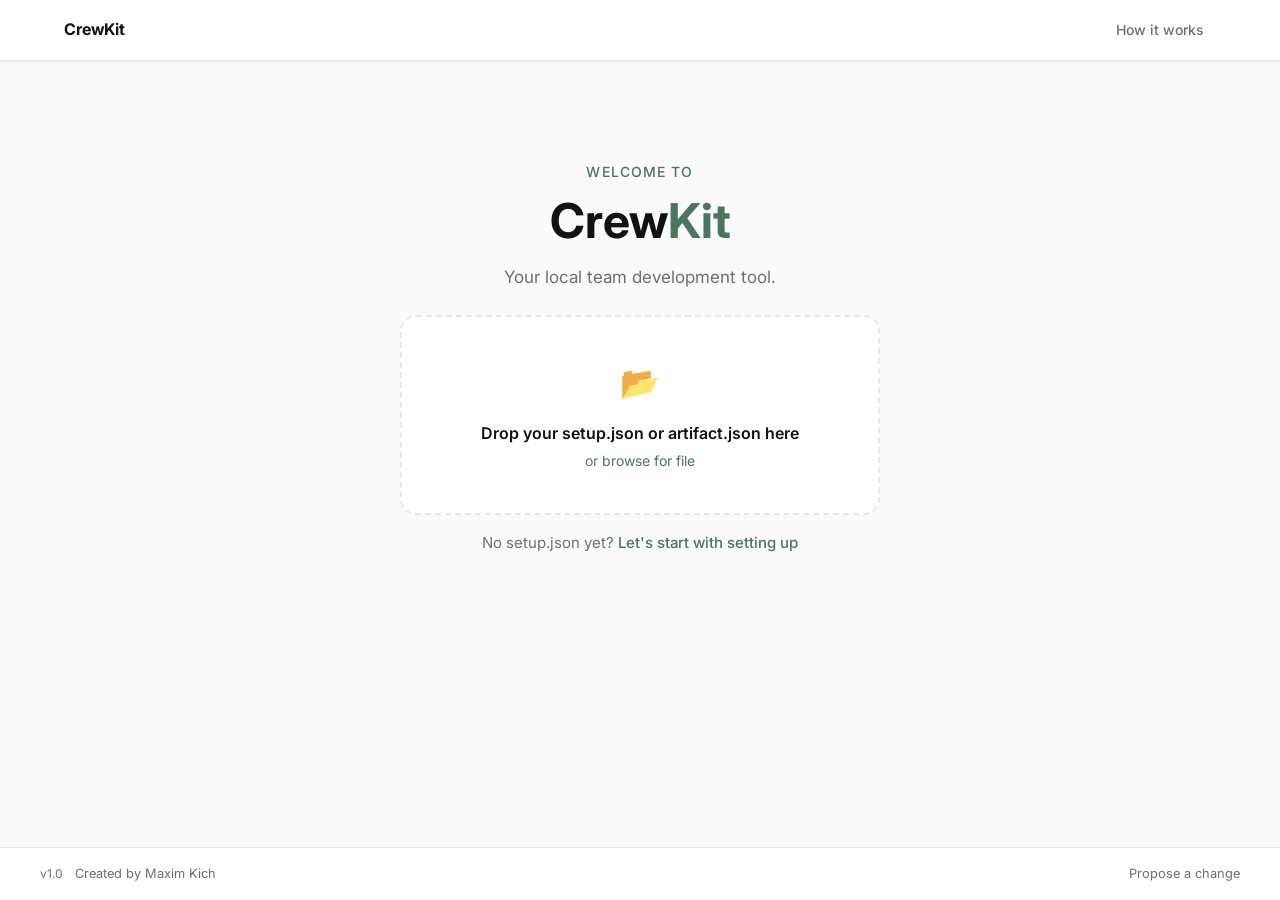
==== artifact-builder.html @ e6138169 "Initial commit: CrewKit local-first team leadership platform - Core app with vanilla JavaScript (no " ====
<!DOCTYPE html>
<html lang="en" data-theme="light">
<head>
  <meta charset="UTF-8">
  <meta name="viewport" content="width=device-width, initial-scale=1.0">
  <title>Artifact — CrewKit</title>
  <link rel="stylesheet" href="typography-tokens.css">
  <link rel="stylesheet" href="styles.css">
  <style>


    /* ── Step indicator ──────────────────────────────────────────────────────── */
    .step-indicator {
      display: flex;
      align-items: center;
      gap: 0;
      margin-bottom: 28px;
    }
    .step-indicator__item {
      display: flex;
      align-items: center;
      gap: 8px;
      font-size: .8125rem;
      color: var(--color-text-muted);
    }
    .step-indicator__num {
      width: 24px;
      height: 24px;
      border-radius: 50%;
      background: var(--color-border);
      color: var(--color-text-muted);
      font-size: .75rem;
      font-weight: 700;
      display: flex;
      align-items: center;
      justify-content: center;
      flex-shrink: 0;
    }
    .step-indicator__item--active .step-indicator__num {
      background: var(--color-accent);
      color: #fff;
    }
    .step-indicator__item--active .step-indicator__label {
      color: var(--color-text);
      font-weight: 600;
    }
    .step-indicator__item--done .step-indicator__num {
      background: var(--color-accent-subtle);
      color: var(--color-accent);
    }
    .step-indicator__sep {
      width: 32px;
      height: 1px;
      background: var(--color-border);
      margin: 0 4px;
    }

    /* ── Type selector ───────────────────────────────────────────────────────── */
    .type-grid {
      display: grid;
      grid-template-columns: repeat(3, 1fr);
      gap: 12px;
      margin-top: 8px;
    }
    .type-card {
      border: 2px solid var(--color-border);
      border-radius: var(--radius-md);
      padding: 16px;
      cursor: pointer;
      transition: border-color .15s, background .15s;
      text-align: left;
      background: var(--color-surface);
    }
    .type-card:hover { border-color: var(--color-accent); }
    .type-card--active {
      border-color: var(--color-accent);
      background: var(--color-accent-subtle);
    }
    .type-card__icon  { font-size: 1.5rem; margin-bottom: 8px; }
    .type-card__name  { font-size: .9rem; font-weight: 600; color: var(--color-text); }
    .type-card__desc  { font-size: .775rem; color: var(--color-text-muted); margin-top: 4px; line-height: 1.4; }

    /* ── Matrix layout ───────────────────────────────────────────────────────── */
    .matrix-wrap {
      overflow-x: auto;
    }

    /* Single unified table */
    .matrix-table {
      border-collapse: collapse;
      width: 100%;
      min-width: 600px;
      font-size: .8375rem;
    }

    /* ── Ghost columns: handle (left) and action (right) ─────────────────────
       These columns have no border and no background so they appear to float
       outside the visible table. */
    .matrix-table th.th-handle,
    .matrix-table th.th-action,
    .matrix-table td.td-handle,
    .matrix-table td.td-action {
      border: none !important;
      border-bottom: none !important;
      background: transparent !important;
      box-shadow: none !important;
      outline: none !important;
      padding: 0;
      width: 28px;
      min-width: 28px;
      vertical-align: middle;
    }

    /* ── Column headers ───────────────────────────────────────────────────── */
    .matrix-table thead th {
      background: var(--color-surface-alt);
      border: 1px solid var(--color-border);
      padding: 0;
      vertical-align: middle;
      min-width: 80px;
      width: 80px;
    }
    .matrix-table thead th.th-label-col {
      min-width: 300px;
      width: 300px;
      text-align: left;
      vertical-align: middle;
    }
    .col-head {
      padding: 8px 6px;
      display: flex;
      flex-direction: column;
      gap: 4px;
    }
    .col-head__label {
      font-weight: 600;
      color: var(--color-text);
      background: none;
      border: none;
      border-bottom: 1px solid transparent;
      width: 100%;
      font-size: .8375rem;
      outline: none;
      padding: 2px 0;
      text-align: center;
    }
    .col-head__label:focus { border-bottom-color: var(--color-accent); }
    .col-head__label::placeholder { color: var(--color-text-muted); font-weight: 400; }
    .col-head__desc {
      font-size: .72rem;
      color: var(--color-text-muted);
      background: none; border: none;
      width: 100%; resize: none; outline: none;
      min-height: 36px; line-height: 1.4;
      padding: 2px 0; text-align: center;
    }
    .col-head__desc:focus { color: var(--color-text); }
    .col-head__desc::placeholder { font-style: italic; }

    /* ── Group header row ─────────────────────────────────────────────────── */
    .group-header-row td.group-cell {
      background: var(--color-surface-alt);
      border-top: 1px solid var(--color-border);
      border-bottom: 1px solid var(--color-border);
      /* Left and right borders deliberately omitted — ghost cols provide spacing */
      border-left: none;
      border-right: none;
      padding: 8px 10px;
    }
    /* First group row: no top border gap against header */
    .group-header-row:first-child td.group-cell { border-top: none; }

    .group-header-inner {
      display: flex;
      align-items: center;
      gap: 8px;
    }
    .group-label-input {
      background: none; border: none;
      font-weight: 600; font-size: .8125rem;
      color: var(--color-text-muted);
      text-transform: uppercase; letter-spacing: .04em;
      outline: none; flex: 1;
      padding: 2px 0;
      border-bottom: 1px solid transparent;
    }
    .group-label-input:focus { border-bottom-color: var(--color-accent); }

    /* ── Skill rows ───────────────────────────────────────────────────────── */
    /* Row divider via td only — tr-level border would bleed into ghost cols */
    .matrix-table tbody tr.skill-row td:not(.td-handle):not(.td-action) {
      border-bottom: 1px solid var(--color-border);
    }
    /* Last row of the whole table keeps its bottom border to close the table visually */

    .row-label-cell {
      border: 1px solid var(--color-border);
      padding: 8px 10px;
      vertical-align: top;
      background: var(--color-surface);
      width: 300px;
      max-width: 300px;
    }
    .row-label__name {
      font-weight: 500; background: none; border: none;
      border-bottom: 1px solid transparent;
      width: 100%; font-size: .8375rem; outline: none;
      padding: 2px 0; color: var(--color-text); display: block;
    }
    .row-label__name:focus { border-bottom-color: var(--color-accent); }
    .row-label__name::placeholder { color: var(--color-text-muted); font-weight: 400; }
    .row-label__desc {
      font-size: .72rem; color: var(--color-text-muted);
      background: none; border: none; border-bottom: 1px solid transparent; width: 100%;
      resize: none; outline: none;
      min-height: 0; height: 1.2em; line-height: 1.2;
      padding: 0; margin-top: 3px; display: block;
    }
    .row-label__desc:focus { color: var(--color-text); height: auto; min-height: 2.4em; line-height: 1.4; border-bottom-color: var(--color-accent); }
    .row-label__desc::placeholder { font-style: italic; }

    /* ── Matrix cells ─────────────────────────────────────────────────────── */
    .matrix-cell {
      border: 1px solid var(--color-border);
      padding: 0; text-align: center; vertical-align: middle;
      cursor: pointer; transition: background .12s; user-select: none;
    }
    .matrix-cell--filled-score     { background: var(--color-accent); }
    .matrix-cell--filled-selective { background: var(--color-accent); }
    .matrix-cell--readonly         { cursor: default; pointer-events: none; }
    .matrix-cell__dot {
      width: 10px; height: 10px; border-radius: 50%;
      background: var(--color-accent); margin: 0 auto; display: none;
    }
    .matrix-cell--filled-selective .matrix-cell__dot { display: block; }
    .matrix-cell--scale-neg.matrix-cell--filled-score { background: var(--color-accent); }
    .matrix-cell--scale-pos.matrix-cell--filled-score { background: var(--color-accent); }

    /* ── Scale type: right pole column ────────────────────────────────────── */
    .matrix-table thead th.th-right-pole {
      min-width: 200px;
      width: 200px;
    }
    .row-right-pole-cell {
      width: 200px;
      max-width: 200px;
    }

    /* ── Drag handles ─────────────────────────────────────────────────────── */
    .drag-handle {
      display: flex; align-items: center; justify-content: center;
      cursor: grab; color: var(--color-text-muted);
      opacity: 0.3; font-size: .9rem;
      width: 28px; height: 100%; min-height: 32px;
      user-select: none;
    }
    .drag-handle:active { cursor: grabbing; }
    tr.skill-row:hover .drag-handle      { opacity: 0.7; }
    tr.group-header-row:hover .drag-handle { opacity: 0.7; }

    /* ── Drag-over indicators ─────────────────────────────────────────────── */
    tr.drag-over-top td.row-label-cell,
    tr.drag-over-top td.matrix-cell    { box-shadow: inset 0 2px 0 0 var(--color-accent); }
    tr.drag-over-bottom td.row-label-cell,
    tr.drag-over-bottom td.matrix-cell { box-shadow: inset 0 -2px 0 0 var(--color-accent); }
    tr.drag-over-top td.group-cell,
    tr.drag-over-bottom td.group-cell  { box-shadow: none; }
    tr.drag-over-top td.group-cell     { border-top: 2px solid var(--color-accent); }
    tr.drag-over-bottom td.group-cell  { border-bottom: 2px solid var(--color-accent); }
    tr.dragging-row   { opacity: .35; }
    tr.dragging-group { opacity: .35; }

    /* ── Delete buttons ───────────────────────────────────────────────────── */
    .del-row-btn, .del-group-btn {
      background: none; border: none;
      color: var(--color-text-muted); cursor: pointer;
      font-size: .75rem; padding: 2px 4px; line-height: 1;
      display: flex; align-items: center; justify-content: center;
      width: 28px; opacity: 0.4;
    }
    .del-row-btn:hover, .del-group-btn:hover { color: var(--color-danger); opacity: 1; }
    tr.skill-row:hover .del-row-btn         { opacity: 0.7; }
    tr.group-header-row:hover .del-group-btn { opacity: 0.7; }

    /* Delete column button — sits top-right of header cell */
    .del-col-btn {
      position: absolute; top: 2px; right: 2px;
      background: none; border: none;
      color: var(--color-text-muted); cursor: pointer;
      font-size: .65rem; padding: 1px 3px; line-height: 1;
      opacity: 0; transition: opacity .1s;
    }
    th:hover .del-col-btn { opacity: 0.7; }
    .del-col-btn:hover { color: var(--color-danger); opacity: 1; }

    /* Add row/col controls */
    .add-row-btn {
      display: flex;
      align-items: center;
      gap: 6px;
      font-size: .8rem;
      color: var(--color-accent);
      background: none;
      border: 1px dashed var(--color-border);
      border-radius: var(--radius-sm);
      padding: 7px 14px;
      cursor: pointer;
      margin-top: 12px;
    }
    .add-row-btn:hover { border-color: var(--color-accent); background: var(--color-accent-subtle); }

    .add-col-btn-cell {
      border: none;
      background: transparent;
      padding: 4px;
      vertical-align: top;
    }
    .add-col-btn {
      background: none;
      border: 1px dashed var(--color-border);
      border-radius: var(--radius-sm);
      color: var(--color-accent);
      font-size: .75rem;
      padding: 4px 8px;
      cursor: pointer;
      white-space: nowrap;
      writing-mode: vertical-rl;
      height: 80px;
    }
    .add-col-btn:hover { border-color: var(--color-accent); background: var(--color-accent-subtle); }

    /* Bottom toolbar */
    .fb-toolbar {
      display: flex;
      align-items: center;
      justify-content: space-between;
      gap: 12px;
      margin-top: 32px;
      padding-top: 20px;
      border-top: 1px solid var(--color-border);
      flex-wrap: wrap;
    }

    /* Scale pole inputs */
    .pole-row {
      display: flex;
      align-items: center;
      gap: 12px;
      margin-bottom: 8px;
      font-size: .8375rem;
    }
    .pole-input {
      flex: 1;
      border: 1px solid var(--color-border);
      border-radius: var(--radius-sm);
      padding: 6px 10px;
      font-size: .8375rem;
      background: var(--color-surface-alt);
      color: var(--color-text);
      outline: none;
    }
    .pole-input:focus { border-color: var(--color-accent); }

    /* Score range input */
    .score-range-row {
      display: flex;
      align-items: center;
      gap: 10px;
      font-size: .8375rem;
      margin-bottom: 0;
    }
    .score-range-row input[type=number] {
      width: 64px;
      border: 1px solid var(--color-border);
      border-radius: var(--radius-sm);
      padding: 6px 8px;
      font-size: .8375rem;
      background: var(--color-surface-alt);
      color: var(--color-text);
      outline: none;
      text-align: center;
    }
    .score-range-row input[type=number]:focus { border-color: var(--color-accent); }

    /* Settings panel — now lives inside the main card, no extra border */
    .fb-settings {
      margin-top: 20px;
      padding-top: 20px;
      border-top: 1px solid var(--color-border);
    }
    .fb-settings__title {
      font-size: .8375rem;
      font-weight: 600;
      color: var(--color-text-muted);
      text-transform: uppercase;
      letter-spacing: .04em;
      margin-bottom: 14px;
    }

    /* Step 2 — inline name edit */
    .matrix-header {
      display: flex;
      align-items: center;
      gap: 10px;
      margin-bottom: 20px;
      flex-wrap: wrap;
    }
    .matrix-header__name {
      font-size: 1.35rem;
      font-weight: 700;
      color: var(--color-text);
      line-height: 1.2;
    }
    .edit-name-btn {
      font-size: .775rem;
      color: var(--color-accent);
      background: none;
      border: none;
      cursor: pointer;
      padding: 2px 0;
      text-decoration: underline;
      text-underline-offset: 2px;
      white-space: nowrap;
      flex-shrink: 0;
    }
    .edit-name-btn:hover { opacity: .75; }

    /* Inline name edit form */
    .inline-name-form {
      display: flex;
      align-items: center;
      gap: 8px;
      margin-bottom: 20px;
    }
    .inline-name-form input {
      flex: 1;
      border: 1px solid var(--color-border);
      border-radius: var(--radius-sm);
      padding: 7px 12px;
      font-size: 1.1rem;
      font-weight: 700;
      background: var(--color-surface-alt);
      color: var(--color-text);
      outline: none;
    }
    .inline-name-form input:focus { border-color: var(--color-accent); }

    /* ── View mode: name + edit button in page-header row ──────────────────── */
    .view-title-row {
      display: none; /* shown only in view mode via JS */
      align-items: center;
      gap: 12px;
      flex-wrap: wrap;
    }
    .view-title-row h1 {
      font-size: 1.5rem;
      font-weight: 700;
      color: var(--color-text);
      margin: 0;
      line-height: 1.2;
    }

    /* ── Step 2 inline name + description — same style as row-label__name ───── */
    #matrix-name-input, #matrix-desc-input {
      width: 100%; background: none; border: none;
      border-bottom: 1px solid transparent;
      outline: none; font-family: inherit; display: block;
    }
    #matrix-name-input {
      font-family: var(--font-family-h2);
      font-size: var(--font-size-h2);
      font-weight: var(--font-weight-h2);
      color: var(--color-text);
      padding: 2px 0;
      line-height: var(--line-height-h2);
    }
    #matrix-desc-input {
      font-family: var(--font-family-caption-md);
      font-size: var(--font-size-caption-md);
      font-weight: var(--font-weight-caption-md);
      color: var(--color-text-muted);
      padding: 2px 0; margin-top: 4px;
      line-height: 1.5;
      resize: none; overflow: hidden;
    }
    #matrix-name-input:focus { border-bottom-color: var(--color-accent); }
    #matrix-desc-input:focus { border-bottom-color: var(--color-accent); color: var(--color-text); }

    /* ── View mode: row description accordion ───────────────────────────────── */
    .row-desc-toggle {
      background: none; border: none; padding: 0;
      font-size: .68rem; color: var(--color-text-muted);
      cursor: pointer; display: block; margin-top: 2px;
      text-decoration: underline; text-underline-offset: 2px;
      white-space: nowrap;
      line-height: 1.4;
    }
    .row-desc-toggle:hover { color: var(--color-text); }
    .row-desc-text {
      display: none;
      font-size: .72rem;
      color: var(--color-text-muted);
      line-height: 1.4;
      margin-top: 4px;
      white-space: pre-wrap;
    }
    .row-desc-text.expanded { display: block; }

    /* ── Questionnaire field rows ──────────────────────────────────────────────── */
    .q-field-row {
      background: var(--color-surface-alt);
      border: 1px solid var(--color-border);
      border-radius: 8px;
      padding: 12px;
      margin-bottom: 8px;
    }

    .q-field-row__header {
      display: grid;
      grid-template-columns: 140px 1fr auto;
      gap: 8px;
      align-items: end;
      margin-bottom: 8px;
    }

    .q-field-row__type {
      font-size: .8rem;
      padding: 6px 8px;
      background: var(--color-surface);
      border: 1px solid var(--color-border);
      border-radius: var(--radius-sm);
      cursor: pointer;
      color: var(--color-text);
      transition: border-color .12s;
    }

    .q-field-row__type:hover {
      border-color: var(--color-accent);
    }

    .q-field-row__type:focus {
      outline: none;
      border-color: var(--color-accent);
    }

    .q-field-row__name {
      font-size: .8rem;
      padding: 6px 8px;
      background: var(--color-surface);
      border: 1px solid var(--color-border);
      border-radius: var(--radius-sm);
      color: var(--color-text);
      transition: border-color .12s;
    }

    .q-field-row__name:hover {
      border-color: var(--color-text-muted);
    }

    .q-field-row__name:focus {
      outline: none;
      border-color: var(--color-accent);
    }

    .q-field-row__controls {
      display: flex;
      gap: 4px;
      align-items: center;
      justify-content: flex-end;
    }

    .q-field-row__btn {
      display: flex;
      align-items: center;
      justify-content: center;
      width: 28px;
      height: 28px;
      border-radius: var(--radius-sm);
      border: 1px solid var(--color-border);
      background: var(--color-surface);
      color: var(--color-text-muted);
      cursor: pointer;
      font-size: .8rem;
      transition: background .12s, color .12s, border-color .12s;
      line-height: 1;
      padding: 0;
      type: button;
    }

    .q-field-row__btn:hover:not(:disabled) {
      background: var(--color-surface-alt);
      color: var(--color-text);
      border-color: var(--color-text-muted);
    }

    .q-field-row__btn--danger:hover:not(:disabled) {
      background: var(--color-danger-bg);
      color: var(--color-danger);
      border-color: var(--color-danger);
    }

    .q-field-row__btn:disabled {
      opacity: 0.35;
      cursor: not-allowed;
      pointer-events: none;
    }

    .q-field-row__options {
      display: none;
      margin-top: 8px;
      padding-top: 8px;
      border-top: 1px solid var(--color-border);
    }

    .q-field-row__options--visible {
      display: block;
    }

    .q-options-input-wrapper {
      display: flex;
      flex-wrap: wrap;
      gap: 6px;
      align-items: flex-start;
    }

    .q-option-pill {
      display: inline-flex;
      align-items: center;
      gap: 4px;
      padding: 2px 8px 2px 10px;
      background: none;
      border: 1px solid var(--color-border);
      border-radius: 20px;
      font-size: 0.82rem;
      color: var(--color-text);
    }

    .q-option-pill-remove {
      cursor: pointer;
      color: var(--color-text-muted);
      background: none;
      border: none;
      padding: 0;
      font-weight: bold;
      transition: color .12s;
      font-size: 1em;
      line-height: 1;
      display: inline-block;
    }

    .q-option-pill-remove:hover {
      color: var(--color-danger);
    }

    .q-options-input {
      font-size: .8rem;
      padding: 6px 8px;
      background: var(--color-surface);
      border: 1px solid var(--color-border);
      border-radius: var(--radius-sm);
      width: 200px;
      color: var(--color-text);
      transition: border-color .12s;
    }

    .q-options-input:focus {
      outline: none;
      border-color: var(--color-accent);
    }

    .q-field-row__rate-config {
      display: flex;
      align-items: center;
      gap: 8px;
      margin-top: 8px;
      padding-top: 8px;
      border-top: 1px solid var(--color-border);
      font-size: .8rem;
    }

    .q-field-row__rate-config label {
      color: var(--color-text-muted);
    }

    .q-field-row__rate-input {
      font-size: .8rem;
      padding: 4px 8px;
      width: 60px;
      background: var(--color-surface);
      border: 1px solid var(--color-border);
      border-radius: var(--radius-sm);
      color: var(--color-text);
    }

    .q-field-row__rate-input:focus {
      outline: none;
      border-color: var(--color-accent);
    }

    /* ── Questionnaire name/description (match matrix style) ────────────────── */
    #q-name-input {
      font-family: var(--font-family-h2);
      font-size: var(--font-size-h2);
      font-weight: var(--font-weight-h2);
      color: var(--color-text);
      padding: 2px 0;
      line-height: var(--line-height-h2);
      resize: none; overflow: hidden;
      border: none; border-bottom: 1px solid transparent;
      width: 100%;
      background: none;
      outline: none;
    }
    #q-desc-input {
      font-family: var(--font-family-caption-md);
      font-size: var(--font-size-caption-md);
      font-weight: var(--font-weight-caption-md);
      color: var(--color-text-muted);
      padding: 2px 0; margin-top: 4px;
      line-height: 1.5;
      resize: none; overflow: hidden;
      width: 100%;
      background: none;
      border: none; border-bottom: 1px solid transparent;
      outline: none;
    }
    #q-name-input:focus { border-bottom-color: var(--color-accent); }
    #q-desc-input:focus { border-bottom-color: var(--color-accent); color: var(--color-text); }

    /* ── Questionnaire view mode (form) ────────────────────────────────────── */
    .q-view-form {
      width: 100%;
    }

    .q-view-field {
      margin-bottom: 20px;
    }

    .q-view-field__label {
      display: block;
      font-size: .9rem;
      font-weight: 500;
      color: var(--color-text);
      margin-bottom: 6px;
    }

    .q-view-field__input {
      width: 100%;
      padding: 8px 10px;
      font-size: .85rem;
      border: 1px solid var(--color-border);
      border-radius: var(--radius-sm);
      background: var(--color-surface);
      color: var(--color-text);
      font-family: inherit;
    }

    .q-view-field__input:disabled {
      opacity: 0.6;
      cursor: not-allowed;
    }

    .q-view-field__select {
      width: 100%;
      padding: 8px 10px;
      font-size: .85rem;
      border: 1px solid var(--color-border);
      border-radius: var(--radius-sm);
      background: var(--color-surface);
      color: var(--color-text);
      font-family: inherit;
    }

    .q-view-field__select:disabled {
      opacity: 0.6;
      cursor: not-allowed;
    }

    .q-view-field__rate {
      display: flex;
      gap: 8px;
      flex-wrap: wrap;
    }

    .q-view-field__rate-option {
      display: flex;
      align-items: center;
      gap: 4px;
    }

    .q-view-field__rate-input {
      cursor: not-allowed;
    }

    .q-view-field__rate-input:disabled {
      opacity: 0.6;
    }

    .q-view-field__rate-btn {
      width: 44px;
      height: 44px;
      padding: 0;
      border: 1px solid var(--color-border);
      background: var(--color-surface);
      border-radius: var(--radius-sm);
      font-size: 1.5rem;
      cursor: pointer;
      display: flex;
      align-items: center;
      justify-content: center;
      transition: border-color .12s, background .12s;
    }

    .q-view-field__rate-btn:hover:not(:disabled) {
      border-color: var(--color-accent);
      background: rgba(72, 118, 94, .05);
    }

    .q-view-field__rate-btn--selected {
      background: var(--color-accent);
      border-color: var(--color-accent);
    }

    .q-view-field__rate-btn:disabled {
      cursor: not-allowed;
      opacity: 0.6;
    }

  </style>
</head>
<body data-page="artifact-builder">

  <header class="app-header" id="app-header"></header>

  <main class="app-main">

    <!-- Edit mode / new artifact header -->
    <div class="page-header" id="page-header-edit">
      <a href="#" id="back-btn-edit" class="page-header__back">← Dashboard</a>
      <h1 class="page-header__title" id="page-title">New artifact</h1>
    </div>
    <!-- View mode header: Dashboard link + name + Edit button on same line -->
    <div id="page-header-view" style="display:none;margin-bottom:24px">
      <a href="#" id="back-btn-view" class="page-header__back" style="display:inline-block;margin-bottom:10px">← Dashboard</a>
      <div style="display:flex;align-items:flex-start;justify-content:space-between;gap:16px">
        <div>
          <div style="display:flex;align-items:center;gap:10px;flex-wrap:wrap">
            <h1 id="view-page-title" style="margin:0;font-size:1.5rem;font-weight:700;line-height:1.2"></h1>
            <span class="module-card__label" id="view-type-label" style="margin-top:0;background:var(--color-border);color:var(--color-text);font-size:.7rem;padding:3px 10px"></span>
          </div>
          <p id="view-page-desc" style="margin:6px 0 0;font-size:.875rem;color:var(--color-text-muted);line-height:1.5;display:none;white-space:pre-wrap;word-break:break-word"></p>
        </div>
        <div style="display:flex;gap:8px;flex-shrink:0;margin-top:4px">
          <button class="btn btn--ghost btn--sm" onclick="FB.downloadArtifact()">Download</button>
          <a class="btn btn--primary btn--sm" id="edit-artifact-btn" href="#">Edit</a>
        </div>
      </div>
    </div>

    <!-- Validation banner -->
    <div id="validation-banner"></div>

    <!-- Step 1 -->
    <div id="step-1">

      <!-- Step indicator -->
      <div class="step-indicator">
        <div class="step-indicator__item step-indicator__item--active">
          <div class="step-indicator__num">1</div>
          <div class="step-indicator__label">Basics</div>
        </div>
        <div class="step-indicator__sep"></div>
        <div class="step-indicator__item" id="step2-indicator">
          <div class="step-indicator__num">2</div>
          <div class="step-indicator__label" id="step2-label">Matrix</div>
        </div>
      </div>

      <!-- Single panel: Name + Model + Type + Settings -->
      <div class="card" style="margin-bottom:20px">
        <div class="form-group">
          <label class="form-label" for="fw-name">Name <span>*</span></label>
          <input class="form-input" id="fw-name" type="text" maxlength="80"
                 placeholder="Artifact name" autocomplete="off">
          <div class="form-error" id="fw-name-err" style="display:none;margin-top:4px"></div>
        </div>

        <div class="form-group" style="margin-top:16px">
          <label class="form-label" for="fw-desc">Description <span style="font-weight:400;color:var(--color-text-muted)">(optional)</span></label>
          <textarea class="form-input" id="fw-desc" rows="3" maxlength="500"
                    placeholder="What is this artifact for? Who should use it?"
                    style="resize:vertical;font-family:inherit"></textarea>
        </div>

        <div style="height:1px;background:var(--color-border);margin:20px 0"></div>

        <!-- Level 1: Model selector -->
        <div class="form-label" style="margin-bottom:12px">Model</div>
        <div class="type-grid">
          <button class="type-card type-card--active" data-model="matrix" onclick="FB.setModel('matrix')">
            <div class="type-card__icon">🗂️</div>
            <div class="type-card__name">Matrix</div>
            <div class="type-card__desc">Evaluate skills with a scoring grid</div>
          </button>
          <button class="type-card" data-model="questionnaire" onclick="FB.setModel('questionnaire')">
            <div class="type-card__icon">📝</div>
            <div class="type-card__name">Questionnaire</div>
            <div class="type-card__desc">Create a list of questions and fields</div>
          </button>
        </div>

        <!-- Level 2: Matrix type selector (shown only when Matrix is selected) -->
        <div id="matrix-type-selector" style="margin-top:16px">
          <div class="form-label" style="margin-bottom:12px">Type</div>
          <div class="type-grid">
            <button class="type-card type-card--active" data-type="score" onclick="FB.setType('score')">
              <div class="type-card__icon">📊</div>
              <div class="type-card__name">Score</div>
              <div class="type-card__desc">Rate each skill from 0 to N. Progressive fill — selecting level 3 means "up to level 3".</div>
            </button>
            <button class="type-card" data-type="scale" onclick="FB.setType('scale')">
              <div class="type-card__icon">⚖️</div>
              <div class="type-card__name">Scale</div>
              <div class="type-card__desc">Bipolar spectrum from −N to +N. Each skill gets a single point between two opposite poles.</div>
            </button>
            <button class="type-card" data-type="selective" onclick="FB.setType('selective')">
              <div class="type-card__icon">☑️</div>
              <div class="type-card__name">Selective</div>
              <div class="type-card__desc">A grid where any cell can be independently checked. Good for tool proficiency or skill-by-level maps.</div>
            </button>
          </div>

          <!-- Type settings inline (rendered by JS) -->
          <div id="type-settings"></div>
        </div>
      </div>

      <!-- Step 1 toolbar -->
      <div class="fb-toolbar">
        <a href="index.html?from=artifacts" class="btn btn--ghost">Cancel</a>
        <button class="btn btn--primary" onclick="FB.goToStep2()">Continue →</button>
      </div>

    </div><!-- /step-1 -->

    <!-- Step 2 -->
    <div id="step-2" style="display:none">

      <!-- Table editor -->
      <div class="card">
        <!-- Name + description (edit mode only) -->
        <div id="matrix-edit-name-row" style="margin-bottom:12px">
          <input id="matrix-name-input" type="text" maxlength="80" placeholder="Artifact name"
            oninput="FB.onMatrixName(this.value)">
          <textarea id="matrix-desc-input" rows="1"
            placeholder="Description (optional)"
            oninput="FB.onMatrixDesc(this.value);this.style.height='auto';this.style.height=this.scrollHeight+'px'"></textarea>
        </div>

        <div class="matrix-wrap">
          <div id="matrix-container"></div>
        </div>
        <!-- Add buttons (hidden in view mode) -->
        <div id="matrix-add-btns" style="display:flex;gap:8px;margin-top:12px">
          <button class="add-row-btn" onclick="FB.addRow()">+ Add row</button>
          <button class="add-row-btn" onclick="FB.addGroup()">+ Add group</button>
        </div>
      </div>

      <!-- Edit mode toolbar -->
      <div class="fb-toolbar" id="toolbar-save">
        <div style="display:flex;gap:8px">
          <button class="btn btn--danger" id="delete-btn" style="display:none" onclick="FB.deleteArtifact()">Delete</button>
        </div>
        <button class="btn btn--primary" onclick="FB.save()">Save</button>
      </div>

    </div><!-- /step-2 -->

    <!-- Step 2 — Questionnaire -->
    <div id="step-2-q" style="display:none">
      <!-- Field editor -->
      <div class="card">
        <!-- Name + description -->
        <div id="q-edit-name-row" style="margin-bottom:12px">
          <input id="q-name-input" type="text" maxlength="80" placeholder="Questionnaire name"
            oninput="QB.onQuestionnaireName(this.value)">
          <textarea id="q-desc-input" rows="1"
            placeholder="Description (optional)"
            oninput="QB.onQuestionnaireDesc(this.value);this.style.height='auto';this.style.height=this.scrollHeight+'px'"></textarea>
        </div>

        <!-- Fields container -->
        <div id="q-fields-container" style="margin-bottom:16px"></div>

        <!-- Add field button -->
        <div style="margin-bottom:12px">
          <button class="add-row-btn" onclick="QB.addField()">+ Add field</button>
        </div>
      </div>

      <!-- Questionnaire toolbar -->
      <div class="fb-toolbar" id="toolbar-save-q">
        <div style="display:flex;gap:8px">
          <button class="btn btn--danger" id="delete-btn-q" style="display:none" onclick="FB.deleteArtifact()">Delete</button>
        </div>
        <button class="btn btn--primary" onclick="QB.save()">Save</button>
      </div>

    </div><!-- /step-2-q -->

  </main>

  <footer class="app-footer" id="app-footer"></footer>
  <div id="toast-container"></div>

  <script src="validator.js"></script>
  <script src="app.js"></script>
  <script src="module-base.js"></script>
  <script>
  /* ═══════════════════════════════════════════════════════════════════════════
     FRAMEWORK BUILDER — 2-step wizard
     Step 1: name + type + type settings
     Step 2: matrix table editor (name editable inline)

     Data shape stored in setup.artifacts[]:
     {
       id:          "uuid",
       name:        "string",
       type:        "score" | "scale" | "selective",
       scoreMax:    number,
       scaleMax:    number,
       columns:     [{ id, label, description }],
       poles:       [{ id, label, description }],
       groups: [
         { id, label, rows: [{ id, label, description, values: {} }] }
       ]
     }
  ═══════════════════════════════════════════════════════════════════════════ */

  const FB = {
    fw:       null,    // current artifact object (live-edited)
    editId:   null,    // id if editing existing
    viewMode: false,   // true when opened with ?view=1 — read-only
    step:     1,

    // Snapshot of step-1 config taken when entering step 2.
    // Used to detect if the user changed type/settings on returning to step 1.
    _step1Snapshot: null,

    /* ── Init ─────────────────────────────────────────────────────────────── */
    init() {
      const params    = new URLSearchParams(location.search);
      this.editId     = params.get('id');
      this.viewMode   = params.get('view') === '1';

      if (this.editId) {
        const existing = (App.setup?.artifacts || []).find(f => f.id === this.editId);
        if (existing) {
          this.fw = JSON.parse(JSON.stringify(existing));
          // Backward compatibility: existing artifacts without model field are treated as matrix
          if (!this.fw.model) {
            this.fw.model = 'matrix';
          }
          // Pre-fill step 1 (needed for snapshot even in view mode)
          document.getElementById('fw-name').value = this.fw.name;
          document.getElementById('fw-desc').value = this.fw.description || '';
          // Update step indicator label
          const step2Label = document.getElementById('step2-label');
          if (step2Label) {
            step2Label.textContent = this.fw.model === 'questionnaire' ? 'Questionnaire' : 'Matrix';
          }
          this._syncTypeCards();
          this._renderTypeSettings();

          if (this.viewMode) {
            document.getElementById('page-title').textContent = this.fw.name || 'Artifact';
            this._showStep(2);
          } else {
            document.getElementById('page-title').textContent = `Edit "${this.fw.name || 'artifact'}"`;

            // Show appropriate delete button based on model
            if (this.fw.model === 'questionnaire') {
              const delBtn = document.getElementById('delete-btn-q');
              if (delBtn) delBtn.style.display = '';
            } else {
              document.getElementById('delete-btn').style.display = '';
            }
            this._step1Snapshot = this._captureStep1();
            this._showStep(2);
          }
        } else {
          Toast.show('Artifact not found.', 'error');
          window.location.href = 'index.html?from=artifacts';
          return;
        }
      } else {
        this.fw = this._defaultArtifact();
        this._syncTypeCards();
        this._renderTypeSettings();
        // Update step indicator label for the default model
        const step2Label = document.getElementById('step2-label');
        if (step2Label) {
          step2Label.textContent = this.fw.model === 'questionnaire' ? 'Questionnaire' : 'Matrix';
        }
        this._showStep(1);
      }

      // Set up back button navigation
      const from = params.get('from') || 'artifacts';
      const backUrl = from === 'artifacts' ? 'index.html?from=artifacts' : 'index.html';
      const backBtnEdit = document.getElementById('back-btn-edit');
      const backBtnView = document.getElementById('back-btn-view');
      if (backBtnEdit) backBtnEdit.href = backUrl;
      if (backBtnView) backBtnView.href = backUrl;
    },

    _defaultArtifact() {
      return {
        id:          App.uuid(),
        name:        '',
        description: '',
        model:       'matrix',
        type:        'score',
        scoreMax:    5,
        scaleMax:    3,
        columns:     this._defaultColumns('score'),
        poles: [
          { id: App.uuid(), label: 'Analytical', description: '' },
          { id: App.uuid(), label: 'Creative',   description: '' },
        ],
        groups: [
          { id: App.uuid(), label: '', rows: [
            { id: App.uuid(), label: '', poleRight: '', description: '', values: {} }
          ]}
        ],
      };
    },

    _defaultColumns(type) {
      if (type === 'score') {
        // Default 5 columns, user can add/delete more
        return Array.from({ length: 5 }, (_, i) => ({
          id: App.uuid(), label: String(i + 1), description: ''
        }));
      }
      if (type === 'scale') {
        // Fixed -3 to +3 (skip 0)
        const vals = [];
        for (let i = -3; i <= 3; i++) {
          if (i === 0) continue;
          vals.push({ id: App.uuid(), label: String(i), description: '' });
        }
        return vals;
      }
      return [
        { id: App.uuid(), label: 'Junior',  description: '' },
        { id: App.uuid(), label: 'Mid',     description: '' },
        { id: App.uuid(), label: 'Senior',  description: '' },
      ];
    },

    /* ── Step navigation ─────────────────────────────────────────────────── */
    _showStep(n) {
      this.step = n;
      document.getElementById('step-1').style.display = n === 1 ? '' : 'none';
      const isQuest = this.fw.model === 'questionnaire';
      document.getElementById('step-2').style.display = (n === 2 && !isQuest) ? '' : 'none';
      document.getElementById('step-2-q').style.display = (n === 2 && isQuest) ? '' : 'none';

      if (n === 2) {
        if (isQuest) {
          // Questionnaire mode
          QB.init();
        } else {
          // Matrix mode
          this._updateMatrixTitle();
          this._renderMatrix();
          if (this.viewMode) {
            // Hide edit-mode chrome
            document.getElementById('matrix-edit-name-row').style.display = 'none';
            document.getElementById('matrix-add-btns').style.display      = 'none';
            document.getElementById('toolbar-save').style.display         = 'none';
            // Show view-mode page header
            document.getElementById('page-header-edit').style.display     = 'none';
            document.getElementById('page-header-view').style.display     = '';
          } else {
            if (!this._dndReady) {
              this._initDnD(document.getElementById('matrix-container'));
              this._dndReady = true;
            }
          }
        }
      }
    },

    // Snapshot of the settings that, if changed, require a table reset
    _captureStep1() {
      return JSON.stringify({ model: this.fw.model, type: this.fw.type });
    },

    /* ── Model switching ─────────────────────────────────────────────────── */
    setModel(model) {
      if (this.fw.model === model) return;
      this.fw.model = model;
      this._syncTypeCards();

      // Update step 2 indicator label
      const step2Label = document.getElementById('step2-label');
      if (step2Label) {
        step2Label.textContent = model === 'questionnaire' ? 'Questionnaire' : 'Matrix';
      }

      // Show/hide matrix type selector based on model
      const typeSelector = document.getElementById('matrix-type-selector');
      if (typeSelector) {
        typeSelector.style.display = model === 'matrix' ? '' : 'none';
      }

      // If switching to matrix, ensure we have a valid type
      if (model === 'matrix' && !this.fw.type) {
        this.fw.type = 'score';
        this._syncTypeCards();
        this._renderTypeSettings();
      }
    },

    /* ── Type switching ──────────────────────────────────────────────────── */
    setType(type) {
      if (this.fw.type === type) return;
      this.fw.type    = type;
      this.fw.columns = this._defaultColumns(type);
      this._syncTypeCards();
      this._renderTypeSettings();
    },

    _syncTypeCards() {
      // Sync model cards
      document.querySelectorAll('[data-model]').forEach(card => {
        card.classList.toggle('type-card--active', card.dataset.model === this.fw.model);
      });
      // Sync matrix type cards
      document.querySelectorAll('[data-type]').forEach(card => {
        card.classList.toggle('type-card--active', card.dataset.type === this.fw.type);
      });
    },

    /* ── Type settings panel ─────────────────────────────────────────────── */
    _renderTypeSettings() {
      // No settings needed — score defaults to 5 cols (add/delete in matrix),
      // scale is fixed -3 to +3, selective has no settings.
      document.getElementById('type-settings').innerHTML = '';
    },

    onScoreMaxChange(val) {
      const n = Math.min(20, Math.max(1, parseInt(val) || 5));
      this.fw.scoreMax = n;
      this.fw.columns  = this._defaultColumns('score', n);
    },

    onScaleMaxChange(val) {
      const n = Math.min(10, Math.max(1, parseInt(val) || 3));
      this.fw.scaleMax = n;
      const i1 = document.getElementById('scale-max');
      const i2 = document.getElementById('scale-max2');
      if (i1) i1.value = n;
      if (i2) i2.value = n;
      this.fw.columns = this._defaultColumns('scale', n);
    },

    onPoleChange(idx, val) {
      this.fw.poles[idx].label = val;
    },

    /* ── Step 2 — name + description sync ───────────────────────────────── */
    _updateMatrixTitle() {
      const name = this.fw.name || '';
      // Sync name input
      const nameInput = document.getElementById('matrix-name-input');
      if (nameInput && nameInput.value !== name) nameInput.value = name;
      // Sync description textarea
      const descInput = document.getElementById('matrix-desc-input');
      if (descInput && descInput.value !== (this.fw.description || '')) {
        descInput.value = this.fw.description || '';
        descInput.style.height = 'auto';
        descInput.style.height = descInput.scrollHeight + 'px';
      }
      if (this.viewMode) {
        const displayName = name || 'Untitled artifact';
        const vt = document.getElementById('view-page-title');
        if (vt) vt.textContent = displayName;
        const editBtn = document.getElementById('edit-artifact-btn');
        if (editBtn) {
          editBtn.href = `artifact-builder.html?id=${this.editId}&from=artifacts`;
          editBtn.textContent = 'Edit';
        }
        const typeLabel = document.getElementById('view-type-label');
        if (typeLabel && this.fw.type) {
          typeLabel.textContent = this.fw.type;
          typeLabel.style.display = '';
        }
        const descEl = document.getElementById('view-page-desc');
        if (descEl && this.fw.description && this.fw.description.trim()) {
          descEl.textContent = this.fw.description;
          descEl.style.display = '';
        }
      }
    },

    /* ── Back to step 1: detect if table should reset ────────────────────── */
    goToStep1() {
      const hasContent = this.fw.groups.some(g =>
        g.label.trim() || g.rows.length > 0
      );
      if (hasContent) {
        if (!confirm('Going back may reset your matrix if you change the type or settings. Continue?')) return;
      }
      this._showStep(1);
    },

    // Override goToStep2 to check snapshot
    goToStep2() {
      const name = document.getElementById('fw-name').value.trim();
      const errEl = document.getElementById('fw-name-err');
      if (!name) {
        errEl.textContent = 'Artifact name is required.';
        errEl.style.display = '';
        document.getElementById('fw-name').classList.add('form-input--error');
        document.getElementById('fw-name').focus();
        return;
      }
      errEl.style.display = 'none';
      document.getElementById('fw-name').classList.remove('form-input--error');

      this.fw.name = name;
      this.fw.description = document.getElementById('fw-desc').value.trim();

      // If type or score/scale settings changed since last time, reset the table
      const current = this._captureStep1();
      if (this._step1Snapshot && current !== this._step1Snapshot) {
        this.fw.groups = [
          { id: App.uuid(), label: '', rows: [
            { id: App.uuid(), label: '', description: '', values: {} }
          ]}
        ];
      }

      this._step1Snapshot = current;
      this._showStep(2);
    },

    /* ── Matrix render ───────────────────────────────────────────────────── */
    _renderMatrix() {
      const container = document.getElementById('matrix-container');
      const cols      = this.fw.columns;
      const type      = this.fw.type;
      // Total columns: handle + label + data cols + action
      const totalCols = cols.length + 3;

      const vm = this.viewMode;
      // In view mode the ghost handle/action cols are omitted entirely
      // so the table uses full width. colspan offset differs accordingly.
      const extraCols = vm ? 0 : 2; // handle + action

      const isScale = type === 'scale';
      let html = `<table class="matrix-table"><thead><tr>`;
      if (!vm) html += `<th class="th-handle"></th>`;
      // Label col header — for scale shows "← left pole" pinned to center-right
      html += `<th class="th-label-col" style="${isScale ? 'position:relative' : ''}"><div class="col-head" style="min-height:48px"></div>
        ${isScale ? `<span style="position:absolute;top:50%;right:8px;transform:translateY(-50%);font-size:.7rem;color:var(--color-text-muted);font-style:italic">← left pole</span>` : ''}
      </th>`;
      // Data cols
      const canDeleteCol = !vm && (type === 'selective' || type === 'score');
      const canAddCol    = !vm && (type === 'selective' || type === 'score');
      cols.forEach((col, ci) => {
        if (vm) {
          html += `<th>
            <div class="col-head" style="align-items:center;justify-content:center;text-align:center;padding:10px 6px">
              <span style="font-weight:600;font-size:.8375rem;color:var(--color-text);display:block;text-align:center">${Utils.esc(col.label) || '—'}</span>
            </div>
          </th>`;
        } else {
          // score + scale labels are readonly; selective labels editable
          const readonlyAttr = (type === 'score' || type === 'scale') ? 'readonly style="opacity:.5;cursor:default;text-align:center"' : 'style="text-align:center"';
          html += `<th style="position:relative">
            <div class="col-head" style="align-items:center;justify-content:center;text-align:center">
              <input class="col-head__label" type="text" value="${Utils.esc(col.label)}"
                     placeholder="Label"
                     ${readonlyAttr}
                     oninput="FB.onColLabel(${ci}, this.value)">
            </div>
            ${canDeleteCol ? `<button class="del-col-btn" onclick="FB.deleteColumn(${ci})" title="Delete column">✕</button>` : ''}
          </th>`;
        }
      });
      // Right pole header (scale type only)
      if (isScale) {
        html += `<th class="th-label-col th-right-pole" style="position:relative"><div class="col-head" style="min-height:48px"></div>
          <span style="position:absolute;top:50%;left:8px;transform:translateY(-50%);font-size:.7rem;color:var(--color-text-muted);font-style:italic">right pole →</span>
        </th>`;
      }
      // Ghost action col (edit mode only) — add col for score and selective
      if (!vm) {
        if (canAddCol) {
          html += `<th class="th-action add-col-btn-cell">
            <button class="add-col-btn" onclick="FB.addColumn()" title="Add column">+ col</button>
          </th>`;
        } else {
          html += `<th class="th-action"></th>`;
        }
      }
      html += `</tr></thead><tbody>`;

      this.fw.groups.forEach((group, gi) => {
        // ── Group header row ───────────────────────────────────────────────
        const groupColspan = cols.length + 1 + (isScale ? 1 : 0); // label col + data cols + right pole (scale only)
        if (vm) {
          // Only render group header in view mode if it has a label
          if (group.label && group.label.trim()) {
            html += `<tr class="group-header-row" data-gi="${gi}">
              <td class="group-cell" colspan="${groupColspan}">
                <div class="group-header-inner">
                  <span class="group-label-input" style="cursor:default">${Utils.esc(group.label)}</span>
                </div>
              </td>
            </tr>`;
          }
        } else {
          html += `<tr class="group-header-row" data-gi="${gi}" draggable="true">
            <td class="td-handle">
              <span class="drag-handle" title="Drag to reorder group">⠿</span>
            </td>
            <td class="group-cell" colspan="${groupColspan}">
              <div class="group-header-inner">
                <input class="group-label-input" type="text"
                       placeholder="Group label (optional)"
                       value="${Utils.esc(group.label)}"
                       oninput="FB.onGroupLabel(${gi}, this.value)">
              </div>
            </td>
            <td class="td-action">
              <button class="del-group-btn" onclick="FB.deleteGroup(${gi})" title="Delete group">✕</button>
            </td>
          </tr>`;
        }

        // ── Skill rows ─────────────────────────────────────────────────────
        group.rows.forEach((row, ri) => {
          const draggable = vm ? '' : 'draggable="true"';
          html += `<tr class="skill-row" data-gi="${gi}" data-ri="${ri}" ${draggable}>`;
          if (!vm) html += `<td class="td-handle"><span class="drag-handle" title="Drag to reorder row">⠿</span></td>`;
          html += `<td class="row-label-cell">`;

          if (vm) {
            if (isScale) {
              // Scale view mode: multi-line label with "Show more" if long
              const labelId = `label-${gi}-${ri}`;
              const labelText = Utils.esc(row.label) || '';
              html += `<div class="scale-label-text" id="${labelId}" style="font-weight:500;font-size:.8375rem;color:var(--color-text);padding:2px 0;white-space:nowrap;overflow:hidden;text-overflow:ellipsis">${labelText}</div>`;
              // Only show "Show more" if text is likely to overflow (> ~60 chars as heuristic)
              if (row.label && row.label.length > 60) {
                html += `<button class="row-desc-toggle" onclick="FB.toggleScaleLabel('${labelId}', this)">Show more</button>`;
              }
            } else {
              html += `<div class="row-label__name" style="font-weight:500;font-size:.8375rem;color:var(--color-text);padding:2px 0">${Utils.esc(row.label) || ''}</div>`;
              if (row.description && row.description.trim()) {
                const descId = `desc-${gi}-${ri}`;
                html += `<button class="row-desc-toggle" onclick="FB.toggleDesc('${descId}', this)">Show description</button>
                         <span class="row-desc-text" id="${descId}">${Utils.esc(row.description)}</span>`;
              }
            }
          } else {
            const labelPlaceholder = isScale ? 'e.g. Rational' : 'Skill / item name…';
            if (isScale) {
              // Scale edit mode: label input only, no description textarea
              html += `<input class="row-label__name" type="text" placeholder="${labelPlaceholder}"
                         value="${Utils.esc(row.label)}"
                         oninput="FB.onRowLabel(${gi}, ${ri}, this.value)">`;
            } else {
              html += `<input class="row-label__name" type="text" placeholder="${labelPlaceholder}"
                         value="${Utils.esc(row.label)}"
                         oninput="FB.onRowLabel(${gi}, ${ri}, this.value)">
                       <textarea class="row-label__desc" placeholder="Description (optional)"
                                 oninput="FB.onRowDesc(${gi}, ${ri}, this.value)">${Utils.esc(row.description)}</textarea>`;
            }
          }

          html += `</td>`;

          cols.forEach((col, ci) => {
            const val = row.values[col.id];
            if (type === 'score') {
              const selectedIdx = this._getScoreIdx(row, cols);
              const filled = selectedIdx !== null && ci <= selectedIdx;
              html += `<td class="matrix-cell ${filled ? 'matrix-cell--filled-score' : ''} ${vm ? 'matrix-cell--readonly' : ''}"
                           ${vm ? '' : `onclick="FB.onScoreClick(${gi}, ${ri}, ${ci})"`}></td>`;
            } else if (type === 'scale') {
              const colVal = parseInt(col.label);
              const rowVal = row.values['__scale'] ?? null;
              const isNeg  = colVal < 0, isPos = colVal > 0;
              const filled = rowVal !== null && (
                isNeg ? colVal >= rowVal && rowVal < 0 :
                isPos ? colVal <= rowVal && rowVal > 0 : false
              );
              html += `<td class="matrix-cell ${isNeg ? 'matrix-cell--scale-neg' : 'matrix-cell--scale-pos'} ${filled ? 'matrix-cell--filled-score' : ''} ${vm ? 'matrix-cell--readonly' : ''}"
                           ${vm ? '' : `onclick="FB.onScaleClick(${gi}, ${ri}, ${colVal})"`}></td>`;
            } else {
              html += `<td class="matrix-cell ${val === true ? 'matrix-cell--filled-selective' : ''} ${vm ? 'matrix-cell--readonly' : ''}"
                           ${vm ? '' : `onclick="FB.onSelectiveClick(${gi}, ${ri}, '${col.id}')"`}>
                         <div class="matrix-cell__dot"></div>
                       </td>`;
            }
          });

          // Right pole cell (scale type only)
          if (isScale) {
            html += `<td class="row-label-cell row-right-pole-cell">`;
            if (vm) {
              html += `<div class="row-label__name" style="font-weight:500;font-size:.8375rem;color:var(--color-text);padding:2px 0">${Utils.esc(row.poleRight) || ''}</div>`;
            } else {
              html += `<input class="row-label__name" type="text" placeholder="e.g. Emotional"
                         value="${Utils.esc(row.poleRight || '')}"
                         oninput="FB.onPoleRight(${gi}, ${ri}, this.value)">`;
            }
            html += `</td>`;
          }

          if (!vm) html += `<td class="td-action"><button class="del-row-btn" onclick="FB.deleteRow(${gi}, ${ri})" title="Delete row">✕</button></td>`;
          html += `</tr>`;
        });

        // Empty group placeholder (edit mode only)
        if (!vm && group.rows.length === 0) {
          html += `<tr class="skill-row" data-gi="${gi}" data-ri="-1">
            <td class="td-handle"></td>
            <td colspan="${cols.length + 1 + (isScale ? 1 : 0)}" style="border:1px solid var(--color-border);padding:10px 14px;color:var(--color-text-muted);font-size:.8rem;font-style:italic;background:var(--color-surface)">
              No rows yet —
              <button style="background:none;border:none;color:var(--color-accent);cursor:pointer;font-size:.8rem;padding:0;text-decoration:underline"
                      onclick="FB.addRow(${gi})">add one</button>
              or drag items here
            </td>
            <td class="td-action"></td>
          </tr>`;
        }
      });

      html += `</tbody></table>`;
      container.innerHTML = html;

      // Update add-row button label based on type
      const addRowBtn = document.querySelector('#matrix-add-btns .add-row-btn');
      if (addRowBtn) addRowBtn.textContent = '+ Add row';
    },

    _getScoreIdx(row, cols) {
      let maxIdx = null;
      cols.forEach((col, ci) => { if (row.values[col.id]) maxIdx = ci; });
      return maxIdx;
    },

    /* ── Cell interactions ───────────────────────────────────────────────── */
    onScoreClick(gi, ri, ci) {
      const row  = this.fw.groups[gi].rows[ri];
      const cols = this.fw.columns;
      const currentIdx = this._getScoreIdx(row, cols);
      cols.forEach(col => { row.values[col.id] = false; });
      if (currentIdx !== ci) {
        for (let i = 0; i <= ci; i++) row.values[cols[i].id] = true;
      }
      this._renderMatrix();
    },

    onScaleClick(gi, ri, colVal) {
      const row = this.fw.groups[gi].rows[ri];
      row.values['__scale'] = row.values['__scale'] === colVal ? null : colVal;
      this._renderMatrix();
    },

    onSelectiveClick(gi, ri, colId) {
      const row = this.fw.groups[gi].rows[ri];
      row.values[colId] = !row.values[colId];
      this._renderMatrix();
    },

    /* ── Column/row/group edits ──────────────────────────────────────────── */
    onColLabel(ci, val)         { this.fw.columns[ci].label = val; },
    onColDesc(ci, val)          { this.fw.columns[ci].description = val; },
    onRowLabel(gi, ri, val)     { this.fw.groups[gi].rows[ri].label = val; },
    onRowDesc(gi, ri, val)      { this.fw.groups[gi].rows[ri].description = val; },
    onPoleRight(gi, ri, val)    { this.fw.groups[gi].rows[ri].poleRight = val; },
    onMatrixName(val)           { this.fw.name = val; document.getElementById('fw-name').value = val; },
    onMatrixDesc(val)           { this.fw.description = val; },
    onGroupLabel(gi, val)       { this.fw.groups[gi].label = val; },

    /* ── View mode: description accordion ───────────────────────────────── */
    toggleDesc(id, btn) {
      const el = document.getElementById(id);
      if (!el) return;
      const expanded = el.classList.toggle('expanded');
      btn.textContent = expanded ? 'Hide description' : 'Show description';
    },

    toggleScaleLabel(id, btn) {
      const el = document.getElementById(id);
      if (!el) return;
      const collapsed = el.style.whiteSpace === 'nowrap';
      if (collapsed) {
        el.style.whiteSpace = 'normal';
        el.style.overflow = 'visible';
        el.style.textOverflow = 'clip';
        btn.textContent = 'Show less';
      } else {
        el.style.whiteSpace = 'nowrap';
        el.style.overflow = 'hidden';
        el.style.textOverflow = 'ellipsis';
        btn.textContent = 'Show more';
      }
    },

    /* ── Add/delete ──────────────────────────────────────────────────────── */
    addRow(gi) {
      const groupIdx = gi !== undefined ? gi : this.fw.groups.length - 1;
      this.fw.groups[groupIdx].rows.push({
        id: App.uuid(), label: '', poleRight: '', description: '', values: {}
      });
      this._renderMatrix();
      setTimeout(() => {
        const inputs = document.querySelectorAll('.row-label__name');
        inputs[inputs.length - 1]?.focus();
      }, 50);
    },

    addGroup() {
      this.fw.groups.push({ id: App.uuid(), label: '', rows: [] });
      this._renderMatrix();
    },

    addColumn() {
      // Score columns are auto-numbered; selective columns get empty label
      const label = this.fw.type === 'score' ? String(this.fw.columns.length + 1) : '';
      this.fw.columns.push({ id: App.uuid(), label, description: '' });
      this._renderMatrix();
    },

    deleteRow(gi, ri) {
      this.fw.groups[gi].rows.splice(ri, 1);
      this._renderMatrix();
    },

    deleteGroup(gi) {
      if (this.fw.groups.length === 1) {
        Toast.show('At least one group is required.', 'warning'); return;
      }
      this.fw.groups.splice(gi, 1);
      this._renderMatrix();
    },

    deleteColumn(ci) {
      if (this.fw.columns.length <= 1) {
        Toast.show('At least one column is required.', 'warning'); return;
      }
      const col = this.fw.columns[ci];
      this.fw.columns.splice(ci, 1);
      this.fw.groups.forEach(g => g.rows.forEach(r => delete r.values[col.id]));
      this._renderMatrix();
    },

    /* ── Drag-and-drop ───────────────────────────────────────────────────── */
    _initDnD(container) {
      let dragType = null, dragGi = null, dragRi = null, overEl = null;

      const clearIndicators = () => {
        container.querySelectorAll('tr').forEach(r =>
          r.classList.remove('drag-over-top', 'drag-over-bottom', 'dragging-row', 'dragging-group'));
      };

      container.addEventListener('dragstart', e => {
        if (e.target.tagName === 'INPUT' || e.target.tagName === 'TEXTAREA') {
          e.preventDefault(); return;
        }
        const groupRow = e.target.closest('tr.group-header-row');
        const skillRow = e.target.closest('tr.skill-row');
        if (groupRow) {
          dragType = 'group';
          dragGi   = parseInt(groupRow.dataset.gi);
          groupRow.classList.add('dragging-group');
          e.dataTransfer.effectAllowed = 'move';
          e.dataTransfer.setData('text/plain', 'group');
        } else if (skillRow && parseInt(skillRow.dataset.ri) >= 0) {
          dragType = 'row';
          dragGi   = parseInt(skillRow.dataset.gi);
          dragRi   = parseInt(skillRow.dataset.ri);
          skillRow.classList.add('dragging-row');
          e.dataTransfer.effectAllowed = 'move';
          e.dataTransfer.setData('text/plain', 'row');
        } else {
          e.preventDefault();
        }
      });

      container.addEventListener('dragover', e => {
        if (!dragType) return;
        e.preventDefault();
        e.dataTransfer.dropEffect = 'move';
        const groupRow = e.target.closest('tr.group-header-row');
        const skillRow = e.target.closest('tr.skill-row');
        const target   = groupRow || skillRow;
        if (!target || target === overEl) return;
        clearIndicators();
        overEl = target;
        const rect  = target.getBoundingClientRect();
        target.classList.add(e.clientY < rect.top + rect.height / 2 ? 'drag-over-top' : 'drag-over-bottom');
      });

      container.addEventListener('dragleave', e => {
        if (!e.currentTarget.contains(e.relatedTarget)) { clearIndicators(); overEl = null; }
      });

      container.addEventListener('dragend', () => {
        clearIndicators(); overEl = null; dragType = null; dragGi = null; dragRi = null;
      });

      container.addEventListener('drop', e => {
        e.preventDefault();
        const groupRow = e.target.closest('tr.group-header-row');
        const skillRow = e.target.closest('tr.skill-row');
        const target   = groupRow || skillRow;
        if (!target || !dragType) { clearIndicators(); return; }
        const rect  = target.getBoundingClientRect();
        const isTop = e.clientY < rect.top + rect.height / 2;
        if (dragType === 'group') this._dropGroup(dragGi, target, isTop);
        else if (dragType === 'row') this._dropRow(dragGi, dragRi, target, isTop);
        clearIndicators(); dragType = null; dragGi = null; dragRi = null; overEl = null;
      });
    },

    _dropGroup(srcGi, target, isTop) {
      const destGi = parseInt(target.dataset.gi);
      if (isNaN(destGi) || destGi === srcGi) return;
      const groups  = this.fw.groups;
      const [moved] = groups.splice(srcGi, 1);
      let idx = destGi;
      if (srcGi < destGi) idx -= 1;
      if (!isTop) idx += 1;
      idx = Math.max(0, Math.min(groups.length, idx));
      groups.splice(idx, 0, moved);
      this._renderMatrix();
    },

    _dropRow(srcGi, srcRi, target, isTop) {
      let destGi = parseInt(target.dataset.gi);
      let destRi = parseInt(target.dataset.ri);
      if (isNaN(destGi)) return;

      // Dropped on group header row → prepend to that group
      if (target.classList.contains('group-header-row') || destRi < 0) {
        destRi = 0; isTop = true;
      }

      const srcGroup = this.fw.groups[srcGi];
      const [moved]  = srcGroup.rows.splice(srcRi, 1);

      const dg = this.fw.groups[destGi];
      let idx  = isTop ? destRi : destRi + 1;
      if (srcGi === destGi && srcRi < destRi) idx -= 1;
      idx = Math.max(0, Math.min(dg.rows.length, idx));
      dg.rows.splice(idx, 0, moved);
      this._renderMatrix();
    },

    /* ── Save ────────────────────────────────────────────────────────────── */
    save() {
      this.fw.updatedAt = new Date().toISOString();
      const artifacts = App.setup.artifacts || [];
      const idx = artifacts.findIndex(f => f.id === this.fw.id);
      if (idx >= 0) {
        artifacts[idx] = this.fw;
      } else {
        this.fw.createdAt = new Date().toISOString();
        artifacts.push(this.fw);
      }
      App.setup.artifacts = artifacts;
      if (!ModuleBase.safeSave(App.setup)) return;
      Toast.show('✅ Artifact saved.', 'success');
      setTimeout(() => { window.location.href = `artifact-builder.html?id=${this.fw.id}&view=1&from=artifacts`; }, 600);
    },

    deleteArtifact() {
      if (!confirm(`Delete "${this.fw.name}"? This cannot be undone.`)) return;
      App.setup.artifacts = (App.setup.artifacts || []).filter(f => f.id !== this.fw.id);
      ModuleBase.safeSave(App.setup);
      Toast.show('Artifact deleted.', 'default');
      window.location.href = 'index.html?from=artifacts';
    },

    downloadArtifact() {
      const fw   = this.fw;
      const blob = new Blob([JSON.stringify(fw, null, 2)], { type: 'application/json' });
      const url  = URL.createObjectURL(blob);
      const a    = document.createElement('a');
      a.href = url;
      a.download = `${(fw.name || 'artifact').replace(/[^a-z0-9]/gi, '_').toLowerCase()}_artifact.json`;
      document.body.appendChild(a);
      a.click();
      document.body.removeChild(a);
      URL.revokeObjectURL(url);
      Toast.show(`"${fw.name}" downloaded.`, 'success');
    },
  };

  /* ═══════════════════════════════════════════════════════════════════════════
     QUESTIONNAIRE BUILDER (QB) — Field editor for questionnaire artifacts
     ═══════════════════════════════════════════════════════════════════════════ */

  const QB = {
    /* ── Init ─────────────────────────────────────────────────────────────── */
    init() {
      // Initialize the questionnaire editor if not already done
      if (!FB.fw.fields) {
        FB.fw.fields = [];
      }
      this._updateQuestionnaireTitle();

      if (FB.viewMode) {
        this.renderViewMode();
        document.getElementById('q-edit-name-row').style.display = 'none';
        document.querySelector('#step-2-q .add-row-btn').style.display = 'none';
        document.getElementById('toolbar-save-q').style.display = 'none';
        document.getElementById('page-header-edit').style.display = 'none';
        document.getElementById('page-header-view').style.display = '';
      } else {
        this.renderFields();
      }
    },

    _updateQuestionnaireTitle() {
      const name = FB.fw.name || '';
      const nameInput = document.getElementById('q-name-input');
      if (nameInput && nameInput.value !== name) nameInput.value = name;

      const descInput = document.getElementById('q-desc-input');
      if (descInput && descInput.value !== (FB.fw.description || '')) {
        descInput.value = FB.fw.description || '';
        descInput.style.height = 'auto';
        descInput.style.height = descInput.scrollHeight + 'px';
      }

      if (FB.viewMode) {
        const displayName = name || 'Untitled questionnaire';
        const vt = document.getElementById('view-page-title');
        if (vt) vt.textContent = displayName;
        const editBtn = document.getElementById('edit-artifact-btn');
        if (editBtn) {
          editBtn.href = `artifact-builder.html?id=${FB.editId}&from=artifacts`;
          editBtn.textContent = 'Edit';
        }
        const typeLabel = document.getElementById('view-type-label');
        if (typeLabel) {
          typeLabel.textContent = 'questionnaire';
          typeLabel.style.display = '';
        }
        const descEl = document.getElementById('view-page-desc');
        if (descEl && FB.fw.description && FB.fw.description.trim()) {
          descEl.textContent = FB.fw.description;
          descEl.style.display = '';
        }
      }
    },

    /* ── View mode (form display) ─────────────────────────────────────────── */
    renderViewMode() {
      const container = document.getElementById('q-fields-container');
      if (!container) return;

      const fields = FB.fw.fields || [];
      let html = '<div class="q-view-form">';

      const typeLabels = {
        text: 'Text',
        date: 'Date',
        select: 'Select',
        multiselect: 'Multi-select',
        rate: 'Rate'
      };

      fields.forEach((field) => {
        html += `<div class="q-view-field">`;
        html += `<label class="q-view-field__label">${Utils.esc(field.name)} <span style="color:var(--color-text-muted);font-weight:400;font-size:.85rem">(${typeLabels[field.type] || field.type})</span></label>`;

        switch (field.type) {
          case 'text':
            html += `<input type="text" class="q-view-field__input" disabled>`;
            break;
          case 'date':
            html += `<input type="date" class="q-view-field__input" disabled>`;
            break;
          case 'select':
          case 'multiselect':
            const isMulti = field.type === 'multiselect';
            const options = field.options || [];

            // Show as multi-select box for both select and multiselect
            html += `<select class="q-view-field__select" ${isMulti ? 'multiple' : 'size="' + Math.min(options.length + 1, 5) + '"'} disabled>`;
            options.forEach(opt => {
              html += `<option value="${Utils.esc(opt)}">${Utils.esc(opt)}</option>`;
            });
            html += `</select>`;
            break;
          case 'rate':
            const rateMax = field.rateMax || 5;
            html += `<div class="q-view-field__rate" data-rate-max="${rateMax}" data-rate-value="0">`;
            for (let i = 1; i <= rateMax; i++) {
              html += `<button class="q-view-field__rate-btn" type="button" disabled>⭐</button>`;
            }
            html += `</div>`;
            break;
        }

        html += `</div>`;
      });

      html += '</div>';
      container.innerHTML = html;
    },

    /* ── Name/Desc updates ────────────────────────────────────────────────── */
    onQuestionnaireName(val) {
      FB.fw.name = val.trim();
    },

    onQuestionnaireDesc(val) {
      FB.fw.description = val.trim();
    },

    /* ── Field management ─────────────────────────────────────────────────── */
    addField() {
      const field = {
        id: App.uuid(),
        name: '',
        type: 'text',
        options: []
      };
      FB.fw.fields.push(field);
      this.renderFields();
    },

    removeField(idx) {
      FB.fw.fields.splice(idx, 1);
      this.renderFields();
    },

    onFieldType(idx, type) {
      FB.fw.fields[idx].type = type;
      // Initialize options/rateMax based on type
      if (type === 'select' || type === 'multiselect') {
        FB.fw.fields[idx].options = FB.fw.fields[idx].options || [];
      } else if (type === 'rate') {
        FB.fw.fields[idx].rateMax = FB.fw.fields[idx].rateMax || 5;
        FB.fw.fields[idx].options = undefined;
      } else {
        FB.fw.fields[idx].options = [];
      }
      this.renderFields();
    },

    onFieldName(idx, val) {
      FB.fw.fields[idx].name = val.trim();
    },

    onAddOption(idx, val) {
      const trimmed = val.trim();
      if (trimmed && !FB.fw.fields[idx].options.includes(trimmed)) {
        FB.fw.fields[idx].options.push(trimmed);
        this.renderFields();
      }
    },

    onRateMax(idx, val) {
      const n = Math.max(2, Math.min(10, parseInt(val) || 5));
      FB.fw.fields[idx].rateMax = n;
    },

    removeFieldOption(idx, optIdx) {
      FB.fw.fields[idx].options.splice(optIdx, 1);
      this.renderFields();
    },

    moveFieldUp(idx) {
      if (idx > 0) {
        const temp = FB.fw.fields[idx];
        FB.fw.fields[idx] = FB.fw.fields[idx - 1];
        FB.fw.fields[idx - 1] = temp;
        this.renderFields();
      }
    },

    moveFieldDown(idx) {
      if (idx < FB.fw.fields.length - 1) {
        const temp = FB.fw.fields[idx];
        FB.fw.fields[idx] = FB.fw.fields[idx + 1];
        FB.fw.fields[idx + 1] = temp;
        this.renderFields();
      }
    },

    /* ── Rendering ────────────────────────────────────────────────────────── */
    renderFields() {
      const container = document.getElementById('q-fields-container');
      if (!container) return;

      const fields = FB.fw.fields || [];
      container.innerHTML = '';

      fields.forEach((field, idx) => {
        const showOptions = field.type === 'select' || field.type === 'multiselect';
        const showRate = field.type === 'rate';
        const options = field.options || [];
        const rateMax = field.rateMax || 5;

        const row = document.createElement('div');
        row.style.cssText = 'display:flex;flex-wrap:wrap;align-items:flex-end;gap:12px;margin-bottom:12px;background:var(--color-surface-alt);border:1px solid var(--color-border);border-radius:6px;padding:12px;';

        // Type field
        const typeDiv = document.createElement('div');
        typeDiv.style.cssText = 'flex:0 0 100px;';
        const typeLabel = document.createElement('label');
        typeLabel.className = 'form-label';
        typeLabel.style.fontSize = '.7rem';
        typeLabel.textContent = 'Type';
        const typeSelect = document.createElement('select');
        typeSelect.className = 'form-input q-field-row__type';
        typeSelect.style.cssText = 'width:100%;padding:6px 8px;font-size:.85rem;';
        ['text', 'date', 'select', 'multiselect', 'rate'].forEach(type => {
          const opt = document.createElement('option');
          opt.value = type;
          opt.textContent = type.charAt(0).toUpperCase() + type.slice(1);
          if (field.type === type) opt.selected = true;
          typeSelect.appendChild(opt);
        });
        typeSelect.addEventListener('change', e => {
          field.type = e.target.value;
          QB.renderFields();
        });
        typeDiv.appendChild(typeLabel);
        typeDiv.appendChild(typeSelect);
        row.appendChild(typeDiv);

        // Question field
        const questionDiv = document.createElement('div');
        questionDiv.style.cssText = 'flex:1;';
        const questionLabel = document.createElement('label');
        questionLabel.className = 'form-label';
        questionLabel.style.fontSize = '.7rem';
        questionLabel.textContent = 'Question';
        const questionInput = document.createElement('input');
        questionInput.type = 'text';
        questionInput.className = 'form-input';
        questionInput.style.cssText = 'width:100%;padding:6px 8px;font-size:.85rem;';
        questionInput.placeholder = 'Your question';
        questionInput.value = field.name;
        questionInput.addEventListener('input', e => {
          field.name = e.target.value;
        });
        questionDiv.appendChild(questionLabel);
        questionDiv.appendChild(questionInput);
        row.appendChild(questionDiv);

        // Options field (for Select/Multi-select)
        if (showOptions) {
          const optionsDiv = document.createElement('div');
          optionsDiv.style.cssText = 'flex:0 0 200px;';
          const optionsLabel = document.createElement('label');
          optionsLabel.className = 'form-label';
          optionsLabel.style.fontSize = '.7rem';
          optionsLabel.textContent = 'Options';

          const optionsInput = document.createElement('input');
          optionsInput.type = 'text';
          optionsInput.className = 'form-input q-options-input';
          optionsInput.style.cssText = 'width:100%;padding:6px 8px;font-size:.85rem;';
          optionsInput.placeholder = 'Add option...';
          optionsInput.addEventListener('keydown', e => {
            if (e.key === 'Enter') {
              e.preventDefault();
              QB.onAddOption(idx, optionsInput.value);
              optionsInput.value = '';
              optionsInput.focus();
            }
          });
          optionsInput.addEventListener('change', e => {
            QB.onAddOption(idx, optionsInput.value);
            optionsInput.value = '';
          });

          optionsDiv.appendChild(optionsLabel);
          optionsDiv.appendChild(optionsInput);
          row.appendChild(optionsDiv);
        }

        // Rate points field (for Rate type)
        if (showRate) {
          const rateDiv = document.createElement('div');
          rateDiv.style.cssText = 'flex:0 0 120px;';
          const rateLabel = document.createElement('label');
          rateLabel.className = 'form-label';
          rateLabel.style.fontSize = '.7rem';
          rateLabel.textContent = 'Rate points';
          const rateInput = document.createElement('input');
          rateInput.type = 'number';
          rateInput.className = 'form-input q-field-row__rate-input';
          rateInput.style.cssText = 'width:100%;padding:6px 8px;font-size:.85rem;';
          rateInput.min = '2';
          rateInput.max = '10';
          rateInput.value = rateMax;
          rateInput.addEventListener('change', e => {
            QB.onRateMax(idx, e.target.value);
          });
          rateDiv.appendChild(rateLabel);
          rateDiv.appendChild(rateInput);
          row.appendChild(rateDiv);
        }

        // Control buttons
        const ctrlDiv = document.createElement('div');
        ctrlDiv.style.cssText = 'display:flex;gap:4px;flex-shrink:0;';

        const upBtn = document.createElement('button');
        upBtn.className = 'q-field-row__btn';
        upBtn.textContent = '⬆️';
        upBtn.title = 'Move up';
        upBtn.type = 'button';
        upBtn.disabled = idx === 0;
        upBtn.addEventListener('click', () => QB.moveFieldUp(idx));
        ctrlDiv.appendChild(upBtn);

        const downBtn = document.createElement('button');
        downBtn.className = 'q-field-row__btn';
        downBtn.textContent = '⬇️';
        downBtn.title = 'Move down';
        downBtn.type = 'button';
        downBtn.disabled = idx === fields.length - 1;
        downBtn.addEventListener('click', () => QB.moveFieldDown(idx));
        ctrlDiv.appendChild(downBtn);

        const delBtn = document.createElement('button');
        delBtn.className = 'q-field-row__btn q-field-row__btn--danger';
        delBtn.textContent = '🗑';
        delBtn.title = 'Delete field';
        delBtn.type = 'button';
        delBtn.addEventListener('click', () => QB.removeField(idx));
        ctrlDiv.appendChild(delBtn);

        row.appendChild(ctrlDiv);

        // Pills container (below all inputs, after buttons)
        if (showOptions && options.length > 0) {
          const pillsContainer = document.createElement('div');
          pillsContainer.style.cssText = 'flex-basis:100%;display:flex;flex-wrap:wrap;gap:6px;padding-top:6px;border-top:1px solid var(--color-border);margin-top:6px;';

          options.forEach((opt, optIdx) => {
            const pill = document.createElement('div');
            pill.className = 'q-option-pill';
            pill.innerHTML = `<span>${Utils.esc(opt)}</span><button type="button" class="q-option-pill-remove" onclick="QB.removeFieldOption(${idx}, ${optIdx})" title="Remove option">✕</button>`;
            pillsContainer.appendChild(pill);
          });

          row.appendChild(pillsContainer);
        }

        container.appendChild(row);
      });
    },

    /* ── Save ─────────────────────────────────────────────────────────────── */
    save() {
      const name = document.getElementById('q-name-input').value.trim();
      if (!name) {
        Toast.show('Questionnaire name is required.', 'error');
        document.getElementById('q-name-input').focus();
        return;
      }

      FB.fw.name = name;
      FB.fw.description = document.getElementById('q-desc-input').value.trim();
      FB.fw.updatedAt = new Date().toISOString();

      const artifacts = App.setup.artifacts || [];
      const idx = artifacts.findIndex(f => f.id === FB.fw.id);
      if (idx >= 0) {
        artifacts[idx] = FB.fw;
      } else {
        FB.fw.createdAt = new Date().toISOString();
        artifacts.push(FB.fw);
      }
      App.setup.artifacts = artifacts;

      if (!ModuleBase.safeSave(App.setup)) return;
      Toast.show('✅ Questionnaire saved.', 'success');
      setTimeout(() => { window.location.href = `artifact-builder.html?id=${FB.fw.id}&view=1&from=artifacts`; }, 600);
    }
  };

  Pages['artifact-builder'] = {
    init() {
      const raw = App.loadFromStorage();
      if (!raw) { window.location.href = 'index.html'; return; }
      App.setup = raw;
      App._applyTheme();
      App._renderHeader();
      App._renderFooter();
      FB.init();
    }
  };
  </script>
</body>
</html>
---- styles.css ----
/* ─────────────────────────────────────────────────────────────────────────────
   CREWKIT — styles.css
   All CSS custom properties are theme tokens.
   Swap themes by changing [data-theme] on <html>.
   ───────────────────────────────────────────────────────────────────────────── */

/* ── Google Fonts ─────────────────────────────────────────────────────────── */
@import url('https://fonts.googleapis.com/css2?family=Inter:wght@400;500;600;700&family=JetBrains+Mono:wght@400;600&display=swap');

/* ── Spacing & size tokens (theme-agnostic) ───────────────────────────────── */
:root {
  --space-1:  4px;
  --space-2:  8px;
  --space-3:  12px;
  --space-4:  16px;
  --space-5:  20px;
  --space-6:  24px;
  --space-7:  28px;
  --space-8:  32px;
  --space-10: 40px;
  --space-12: 48px;

  --size-header:      60px;
  --size-score-btn:   36px;
  --size-bipolar-btn: 32px;

  /* ── Typography Tokens ────────────────────────────────────────────────── */
  /* Display */
  --font-size-display-lg: 3rem;
  --font-weight-display-lg: 700;
  --font-family-display-lg: 'Inter', system-ui, -apple-system, sans-serif;
  --line-height-display-lg: 1;

  /* Headings */
  --font-size-h1: 2rem;
  --font-weight-h1: 700;
  --font-family-h1: 'Inter', system-ui, -apple-system, sans-serif;
  --line-height-h1: 1;

  --font-size-h2: 1.375rem;
  --font-weight-h2: 700;
  --font-family-h2: 'Inter', system-ui, -apple-system, sans-serif;
  --line-height-h2: 1.2;

  --font-size-h3: 1.125rem;
  --font-weight-h3: 700;
  --font-family-h3: 'Inter', system-ui, -apple-system, sans-serif;
  --line-height-h3: 1.4;

  --font-size-h4: 1rem;
  --font-weight-h4: 700;
  --font-family-h4: 'Inter', system-ui, -apple-system, sans-serif;
  --line-height-h4: 1.6;

  /* Body */
  --font-size-body: 1rem;
  --font-weight-body: 400;
  --font-family-body: 'Inter', system-ui, -apple-system, sans-serif;
  --line-height-body: 1.6;

  /* Buttons */
  --font-size-button-md: 1rem;
  --font-weight-button-md: 700;
  --font-family-button-md: 'Inter', system-ui, -apple-system, sans-serif;
  --line-height-button-md: 1;

  --font-size-button-sm: 0.875rem;
  --font-weight-button-sm: 700;
  --font-family-button-sm: 'Inter', system-ui, -apple-system, sans-serif;
  --line-height-button-sm: 1;

  /* Labels & Captions */
  --font-size-label-md: 0.875rem;
  --font-weight-label-md: 400;
  --font-family-label-md: 'Inter', system-ui, -apple-system, sans-serif;
  --line-height-label-md: 1;

  --font-size-caption-md: 0.8rem;
  --font-weight-caption-md: 400;
  --font-family-caption-md: 'Inter', system-ui, -apple-system, sans-serif;
  --line-height-caption-md: 1;

  --font-size-caption-xs: 0.8rem;
  --font-weight-caption-xs: 400;
  --font-family-caption-xs: 'Inter', system-ui, -apple-system, sans-serif;
  --line-height-caption-xs: 1;

  /* Badges */
  --font-size-badge-md: 0.7rem;
  --font-weight-badge-md: 600;
  --font-family-badge-md: 'Inter', system-ui, -apple-system, sans-serif;
  --line-height-badge-md: 1;

  --font-size-badge-xs: 0.68rem;
  --font-weight-badge-xs: 600;
  --font-family-badge-xs: 'Inter', system-ui, -apple-system, sans-serif;
  --line-height-badge-xs: 1;

  /* Code */
  --font-size-code-md: 0.875rem;
  --font-weight-code-md: 400;
  --font-family-code-md: 'JetBrains Mono', monospace;
  --line-height-code-md: 1.6;
}

/* ── Theme: light (default) ───────────────────────────────────────────────── */
[data-theme="light"] {
  --color-bg:            #fafafa;
  --color-surface:       #FFFFFF;
  --color-surface-alt:   #ededed;
  --color-border:        #e7e8e7;
  --color-text:          #111211;
  --color-text-muted:    #6a716a;
  --color-text-inverse:  #FFFFFF;

  --color-accent:        #48765e;
  --color-accent-hover:  #225038;
  --color-accent-subtle: #D1DDD7;

  --color-primary:       #48765e;
  --color-primary-hover: #225038;

  --color-success:       #16A34A;
  --color-success-bg:    #DCFCE7;
  --color-warning:       #D97706;
  --color-warning-bg:    #FEF3C7;
  --color-danger:        #DC2626;
  --color-danger-bg:     #FEE2E2;
  --color-info:          #2563EB;
  --color-info-bg:       #DBEAFE;

  /* Score heatmap */
  --score-0: #FEE2E2;
  --score-1: #FED7AA;
  --score-2: #FEF08A;
  --score-3: #BBF7D0;
  --score-4: #6EE7B7;
  --score-5: #34D399;

  /* Shadows */
  --shadow-sm:   0 1px 3px rgba(0,0,0,.06), 0 1px 2px rgba(0,0,0,.04);
  --shadow-md:   0 4px 12px rgba(0,0,0,.08), 0 2px 4px rgba(0,0,0,.04);
  --shadow-lg:   0 12px 32px rgba(0,0,0,.10), 0 4px 8px rgba(0,0,0,.04);

  --radius-sm:   6px;
  --radius-md:   10px;
  --radius-lg:   16px;
  --radius-pill: 999px;
}

/* ── Theme: dark ──────────────────────────────────────────────────────────── */
[data-theme="dark"] {
  --color-bg:            #111211;
  --color-surface:       #131513;
  --color-surface-alt:   #1d201d;
  --color-border:        #393c39;
  --color-text:          #e9f1ea;
  --color-text-muted:    #75847c;
  --color-text-inverse:  #0D0D1A;

  --color-accent:        #48765e;
  --color-accent-hover:  #76a78e;
  --color-accent-subtle: #19241e;

  --color-primary:       #48765e;
  --color-primary-hover: #76a78e;

  --color-success:       #22C55E;
  --color-success-bg:    #052E16;
  --color-warning:       #F59E0B;
  --color-warning-bg:    #1C1200;
  --color-danger:        #EF4444;
  --color-danger-bg:     #1C0000;
  --color-info:          #5da5fd;
  --color-info-bg:       #0A1628;

  --score-0: #2A0A0A;
  --score-1: #2A1A0A;
  --score-2: #2A2A0A;
  --score-3: #0A2A1A;
  --score-4: #0A1A2A;
  --score-5: #0A2A2A;

  --shadow-sm:   0 1px 3px rgba(0,0,0,.3);
  --shadow-md:   0 4px 12px rgba(0,0,0,.4);
  --shadow-lg:   0 12px 32px rgba(0,0,0,.5);

  --radius-sm:   6px;
  --radius-md:   10px;
  --radius-lg:   16px;
  --radius-pill: 999px;
}

/* ── Reset & base ─────────────────────────────────────────────────────────── */
*, *::before, *::after { box-sizing: border-box; margin: 0; padding: 0; }

html { font-size: 16px; }

body {
  font-family: var(--font-family-body);
  font-size: var(--font-size-body);
  font-weight: var(--font-weight-body);
  background: var(--color-bg);
  color: var(--color-text);
  line-height: var(--line-height-body);
  min-height: 100vh;
  display: flex;
  flex-direction: column;
  transition: background 0.2s, color 0.2s;
}

a { color: var(--color-accent); text-decoration: none; }
a:hover { text-decoration: underline; }

img, svg { display: block; max-width: 100%; }

/* ── Typography ───────────────────────────────────────────────────────────── */
h1 {
  font-family: var(--font-family-h1);
  font-size: var(--font-size-h1);
  font-weight: var(--font-weight-h1);
  line-height: var(--line-height-h1);
}
h2 {
  font-family: var(--font-family-h2);
  font-size: var(--font-size-h2);
  font-weight: var(--font-weight-h2);
  line-height: var(--line-height-h2);
}
h3 {
  font-family: var(--font-family-h3);
  font-size: var(--font-size-h3);
  font-weight: var(--font-weight-h3);
  line-height: var(--line-height-h3);
}
h4 {
  font-family: var(--font-family-h4);
  font-size: var(--font-size-h4);
  font-weight: var(--font-weight-h4);
  line-height: var(--line-height-h4);
}

p  { margin-bottom: .75rem; }
p:last-child { margin-bottom: 0; }

code, pre {
  font-family: var(--font-family-code-md);
  font-size: var(--font-size-code-md);
  font-weight: var(--font-weight-code-md);
  line-height: var(--line-height-code-md);
}

/* ── Layout shell ─────────────────────────────────────────────────────────── */
.app-header {
  position: sticky;
  top: 0;
  z-index: 100;
  background: var(--color-surface);
  border-bottom: 1px solid var(--color-border);
  box-shadow: var(--shadow-sm);
}

.app-header__inner {
  max-width: 1200px;
  margin: 0 auto;
  padding: 0 var(--space-6);
  height: var(--size-header);
  display: flex;
  align-items: center;
  gap: var(--space-6);
}

.app-logo {
  font-weight: 700;
  font-size: 1rem;
  color: var(--color-text);
  letter-spacing: -.01em;
  white-space: nowrap;
  display: flex;
  align-items: center;
  gap: 8px;
}

.app-logo__company {
  color: var(--color-accent);
}

.app-logo__sep {
  color: var(--color-border);
  font-weight: 300;
}

.app-nav {
  display: flex;
  align-items: center;
  gap: 4px;
  margin-left: auto;
}

.app-nav__link {
  font-size: .875rem;
  font-weight: 500;
  color: var(--color-text-muted);
  padding: 6px 12px;
  border-radius: var(--radius-sm);
  transition: color .15s, background .15s;
  cursor: pointer;
}

.app-nav__link:hover {
  color: var(--color-text);
  background: var(--color-surface-alt);
  text-decoration: none;
}

.app-nav__divider {
  width: 1px;
  height: 20px;
  background: var(--color-border);
  margin: 0 4px;
}

/* Dirty state indicator */
.save-indicator {
  display: flex;
  align-items: center;
  gap: 6px;
  font-size: .8rem;
  font-weight: 500;
  padding: 5px 10px;
  border-radius: var(--radius-pill);
  transition: all .2s;
}

.save-indicator--clean {
  color: var(--color-success);
  background: var(--color-success-bg);
}

.save-indicator--dirty {
  color: var(--color-warning);
  background: var(--color-warning-bg);
  cursor: pointer;
}

.save-indicator--dirty:hover {
  background: var(--color-warning);
  color: #fff;
}

.save-indicator__dot {
  width: 6px;
  height: 6px;
  border-radius: 50%;
  background: currentColor;
}

.app-main {
  flex: 1;
  max-width: 1200px;
  margin: 0 auto;
  width: 100%;
  padding: var(--space-10) var(--space-6);
}

.app-footer {
  background: var(--color-surface);
  border-top: 1px solid var(--color-border);
  padding: 16px 24px;
}

.app-footer__inner {
  max-width: 1200px;
  margin: 0 auto;
  display: flex;
  align-items: center;
  justify-content: space-between;
  font-size: .8rem;
  color: var(--color-text-muted);
}

.app-footer__link {
  color: var(--color-text-muted);
}

.app-footer__link:hover {
  color: var(--color-accent);
}

/* ── Dashboard ────────────────────────────────────────────────────────────── */
.dashboard-hero {
  text-align: center;
  padding: 60px 0 48px;
}

.dashboard-hero__eyebrow {
  font-size: .875rem;
  font-weight: 500;
  color: var(--color-accent);
  text-transform: uppercase;
  letter-spacing: .08em;
  margin-bottom: 12px;
}

.dashboard-hero__title {
  font-size: 3rem;
  font-weight: 700;
  color: var(--color-text);
  margin-bottom: 16px;
  line-height: 1.1;
}

.dashboard-hero__title span {
  color: var(--color-accent);
}

.dashboard-hero__subtitle {
  font-size: 1.0625rem;
  color: var(--color-text-muted);
  max-width: 540px;
  margin: 0 auto 24px;
}

/* Drop zone */
.dropzone {
  border: 2px dashed var(--color-border);
  border-radius: var(--radius-lg);
  padding: 40px 32px;
  text-align: center;
  cursor: pointer;
  transition: border-color .2s, background .2s;
  background: var(--color-surface);
  max-width: 480px;
  margin: 0 auto 16px;
}

.dropzone:hover, .dropzone.dragover {
  border-color: var(--color-accent);
  background: var(--color-accent-subtle);
}

.dropzone__icon {
  font-size: 2rem;
  margin-bottom: 12px;
}

.dropzone__title {
  font-size: 1rem;
  font-weight: 600;
  color: var(--color-text);
  margin-bottom: 4px;
}

.dropzone__sub {
  font-size: .875rem;
  color: var(--color-text-muted);
}

.dropzone__sub a {
  color: var(--color-accent);
}

.dropzone__input { display: none; }

.dashboard-no-setup {
  text-align: center;
  font-size: .9375rem;
  color: var(--color-text-muted);
  margin-bottom: 40px;
}

.dashboard-no-setup a {
  color: var(--color-accent);
  font-weight: 500;
}

/* Module grid */
.module-section {
  margin-bottom: 48px;
}

.module-section__label {
  font-size: .75rem;
  font-weight: 600;
  text-transform: uppercase;
  letter-spacing: .1em;
  color: var(--color-text-muted);
  margin-bottom: 16px;
  padding-bottom: 8px;
  border-bottom: 1px solid var(--color-border);
}

.module-grid {
  display: grid;
  grid-template-columns: repeat(auto-fill, minmax(260px, 1fr));
  gap: 16px;
}

.module-card {
  background: var(--color-surface);
  border: 1px solid var(--color-border);
  border-radius: var(--radius-md);
  padding: 16px 20px;
  cursor: pointer;
  transition: box-shadow .15s, border-color .15s, transform .1s;
  display: flex;
  flex-direction: column;
  gap: 0;
  text-decoration: none;
  color: inherit;
  min-height: 90px;
  position: relative;
}

/* ── Card hover actions ────────────────────────────────────────────────────── */
.module-card__actions {
  position: absolute;
  top: 10px;
  right: 10px;
  display: flex;
  gap: 4px;
  opacity: 0;
  transition: opacity .15s;
}
.module-card:hover .module-card__actions { opacity: 1; }
.module-card__action-btn {
  display: flex;
  align-items: center;
  justify-content: center;
  width: 28px;
  height: 28px;
  border-radius: var(--radius-sm);
  border: 1px solid var(--color-border);
  background: var(--color-surface);
  color: var(--color-text-muted);
  cursor: pointer;
  font-size: .8rem;
  transition: background .12s, color .12s, border-color .12s;
  line-height: 1;
}
.module-card__action-btn:hover { background: var(--color-surface-alt); color: var(--color-text); border-color: var(--color-text-muted); }
.module-card__action-btn--danger:hover { background: var(--color-danger-bg); color: var(--color-danger); border-color: var(--color-danger); }

.module-card:hover {
  box-shadow: var(--shadow-md);
  border-color: var(--color-accent);
  transform: translateY(-1px);
  text-decoration: none;
}

.module-card__body {
  flex: 1;
}

.module-card__label {
  display: inline-block;
  font-size: .68rem;
  font-weight: 600;
  text-transform: uppercase;
  letter-spacing: .06em;
  padding: 2px 8px;
  border-radius: var(--radius-pill);
  background: var(--color-surface-alt);
  color: var(--color-text-muted);
  width: fit-content;
  margin-top: 12px;
  align-self: flex-start;
}

.module-card__title {
  font-size: .9375rem;
  font-weight: 600;
  color: var(--color-text);
  line-height: 1.3;
  margin-bottom: 3px;
  display: -webkit-box;
  -webkit-line-clamp: 2;
  -webkit-box-orient: vertical;
  overflow: hidden;
}

.module-card__desc {
  font-size: .8rem;
  color: var(--color-text-muted);
  line-height: 1.45;
  display: -webkit-box;
  -webkit-line-clamp: 2;
  -webkit-box-orient: vertical;
  overflow: hidden;
}

.module-card--disabled {
  opacity: .45;
  pointer-events: none;
}

/* ── Validation banner ────────────────────────────────────────────────────── */
.validation-banner {
  border-radius: var(--radius-md);
  padding: 14px 16px;
  margin-bottom: 24px;
  display: flex;
  gap: 12px;
  align-items: flex-start;
}

.validation-banner--warning {
  background: var(--color-warning-bg);
  border: 1px solid var(--color-warning);
}

.validation-banner--error {
  background: var(--color-danger-bg);
  border: 1px solid var(--color-danger);
}

.validation-banner__icon { font-size: 1.1rem; flex-shrink: 0; margin-top: 1px; }
.validation-banner__body { flex: 1; }
.validation-banner__title { font-weight: 600; font-size: .9rem; margin-bottom: 4px; }
.validation-banner__list { font-size: .85rem; padding-left: 16px; }
.validation-banner__list li { margin-bottom: 3px; }

/* ── Error screen ─────────────────────────────────────────────────────────── */
.error-screen {
  max-width: 560px;
  margin: 80px auto;
  text-align: center;
}

.error-screen__icon { font-size: 3rem; margin-bottom: 16px; }
.error-screen__title { font-size: 1.5rem; font-weight: 700; margin-bottom: 8px; color: var(--color-danger); }
.error-screen__sub { color: var(--color-text-muted); margin-bottom: 24px; }

.error-screen__list {
  background: var(--color-surface);
  border: 1px solid var(--color-danger);
  border-radius: var(--radius-md);
  padding: 16px 20px;
  text-align: left;
  margin-bottom: 24px;
}

.error-screen__list li {
  font-size: .875rem;
  padding: 6px 0;
  border-bottom: 1px solid var(--color-border);
  display: flex;
  gap: 8px;
  align-items: flex-start;
}

.error-screen__list li:last-child { border-bottom: none; }

.error-badge {
  font-size: .7rem;
  font-weight: 700;
  padding: 2px 6px;
  border-radius: var(--radius-pill);
  flex-shrink: 0;
  margin-top: 2px;
}

.error-badge--l1 { background: var(--color-danger-bg); color: var(--color-danger); }
.error-badge--l2 { background: var(--color-warning-bg); color: var(--color-warning); }

/* ── Buttons ──────────────────────────────────────────────────────────────── */
.btn {
  display: inline-flex;
  align-items: center;
  gap: 6px;
  font-family: inherit;
  font-size: .875rem;
  font-weight: 500;
  padding: var(--space-2) var(--space-4);
  border-radius: var(--radius-sm);
  border: 1px solid transparent;
  cursor: pointer;
  transition: background .15s, border-color .15s, color .15s, box-shadow .15s;
  text-decoration: none;
  white-space: nowrap;
}

.btn:disabled { opacity: .45; cursor: not-allowed; }

.btn--primary {
  background: var(--color-accent);
  color: #fff;
  border-color: var(--color-accent);
}
.btn--primary:hover:not(:disabled) {
  background: var(--color-accent-hover);
  border-color: var(--color-accent-hover);
  box-shadow: 0 2px 8px rgba(72,118,94,.3);
}

.btn--secondary {
  background: var(--color-surface);
  color: var(--color-text);
  border-color: var(--color-border);
}
.btn--secondary:hover:not(:disabled) {
  background: var(--color-surface-alt);
  border-color: var(--color-text-muted);
}

.btn--ghost {
  background: transparent;
  color: var(--color-text-muted);
  border-color: transparent;
}
.btn--ghost:hover:not(:disabled) {
  background: var(--color-surface-alt);
  color: var(--color-text);
}

.btn--danger {
  background: var(--color-danger-bg);
  color: var(--color-danger);
  border-color: var(--color-danger);
}
.btn--danger:hover:not(:disabled) {
  background: var(--color-danger);
  color: #fff;
}

.btn--sm { padding: 5px 10px; font-size: .8rem; }
.btn--lg { padding: 12px 24px; font-size: 1rem; }

/* ── Forms ────────────────────────────────────────────────────────────────── */
.form-group { margin-bottom: 20px; }

.form-label {
  display: block;
  font-size: .875rem;
  font-weight: 500;
  color: var(--color-text);
  line-height: 1.6;
  margin-bottom: var(--space-1);
}

.form-label span {
  color: var(--color-accent);
  margin-left: 2px;
}

.form-hint {
  font-size: .8rem;
  color: var(--color-text-muted);
  margin-bottom: 6px;
}

.form-input,
.form-textarea,
.form-select {
  width: 100%;
  font-family: inherit;
  font-size: .9rem;
  color: var(--color-text);
  background: var(--color-surface);
  border: 1px solid var(--color-border);
  border-radius: var(--radius-sm);
  padding: 9px 12px;
  transition: border-color .15s, box-shadow .15s;
  appearance: none;
}

.form-input:focus,
.form-textarea:focus,
.form-select:focus {
  outline: none;
  border-color: var(--color-accent);
  box-shadow: 0 0 0 3px var(--color-accent-subtle);
}

.form-textarea { resize: vertical; min-height: 100px; }

.form-select {
  background-image: url("data:image/svg+xml,%3Csvg xmlns='http://www.w3.org/2000/svg' width='12' height='12' viewBox='0 0 12 12'%3E%3Cpath fill='%236B6B80' d='M6 8L1 3h10z'/%3E%3C/svg%3E");
  background-repeat: no-repeat;
  background-position: right 12px center;
  padding-right: 32px;
  cursor: pointer;
}

.form-input--error { border-color: var(--color-danger); }
.form-error { font-size: .8rem; color: var(--color-danger); margin-top: 4px; }

.form-char-count {
  font-size: .75rem;
  color: var(--color-text-muted);
  text-align: right;
  margin-top: 4px;
}

.form-char-count--over { color: var(--color-danger); }

/* ── Inline form (label + input on same row) ──────────────────────────────── */
.inline-form {
  display: flex;
  flex-direction: column;
  gap: 6px;
}

.inline-form__header {
  display: flex;
  align-items: center;
  gap: 8px;
  flex-wrap: wrap;
}

.inline-form__label {
  font-size: .7rem;
  font-weight: 500;
  color: var(--color-text);
  flex-shrink: 0;
}

.inline-form__input {
  flex: 1;
  min-width: 150px;
  padding: 6px 8px;
  font-size: .85rem;
}

.inline-form__content {
  display: flex;
  flex-wrap: wrap;
  gap: 6px;
  align-items: flex-start;
}

/* ── Pills container (for field labels) ───────────────────────────────────── */
.pills-container {
  flex-basis: 100%;
  display: flex;
  flex-wrap: wrap;
  gap: 6px;
}

.pills-container:not(:empty) {
  padding-top: 6px;
  border-top: 1px solid var(--color-border);
  margin-top: 6px;
}

/* ── Cards / panels ───────────────────────────────────────────────────────── */
.card {
  background: var(--color-surface);
  border: 1px solid var(--color-border);
  border-radius: var(--radius-md);
  padding: var(--space-6);
}

.card + .card { margin-top: 16px; }

.card__title {
  font-size: 1rem;
  font-weight: 600;
  margin-bottom: 16px;
  padding-bottom: 12px;
  border-bottom: 1px solid var(--color-border);
  display: flex;
  align-items: center;
  justify-content: space-between;
  gap: 12px;
}

/* ── Module page shell ────────────────────────────────────────────────────── */
.page-header {
  margin-bottom: 32px;
}

.page-header__back {
  font-size: .8375rem;
  color: var(--color-text-muted);
  display: inline-flex;
  align-items: center;
  gap: 4px;
  margin-bottom: 12px;
  cursor: pointer;
  transition: color .15s;
}

.page-header__back:hover { color: var(--color-accent); }

.page-header__title {
  font-size: 1.75rem;
  font-weight: 700;
  color: var(--color-text);
  margin-bottom: 6px;
}

.page-header__sub {
  font-size: .9375rem;
  color: var(--color-text-muted);
}

.page-actions {
  display: flex;
  align-items: center;
  gap: 8px;
  margin-bottom: 24px;
  flex-wrap: wrap;
}

/* ── Toolbar (for forms/editors) ───────────────────────────────────────────── */
.fb-toolbar {
  display: flex;
  align-items: center;
  justify-content: space-between;
  gap: 12px;
  margin-top: 32px;
  padding-top: 20px;
  border-top: 1px solid var(--color-border);
  flex-wrap: wrap;
}

/* ── Prompt snippet ───────────────────────────────────────────────────────── */
.prompt-snippet {
  background: var(--color-surface-alt);
  border: 1px solid var(--color-border);
  border-left: 3px solid var(--color-accent);
  border-radius: var(--radius-md);
  padding: 16px;
  margin-bottom: 12px;
}

.prompt-snippet__header {
  display: flex;
  align-items: center;
  justify-content: space-between;
  margin-bottom: 8px;
}

.prompt-snippet__label {
  font-size: .75rem;
  font-weight: 600;
  text-transform: uppercase;
  letter-spacing: .08em;
  color: var(--color-accent);
}

.prompt-snippet__text {
  font-family: 'JetBrains Mono', monospace;
  font-size: .8rem;
  color: var(--color-text);
  white-space: pre-wrap;
  line-height: 1.6;
}

/* ── Score buttons (0-5) ──────────────────────────────────────────────────── */
.score-bar {
  display: inline-flex;
  gap: 4px;
}

.score-btn {
  width: var(--size-score-btn);
  height: var(--size-score-btn);
  border-radius: var(--radius-sm);
  border: 1px solid var(--color-border);
  background: var(--color-surface);
  color: var(--color-text-muted);
  font-family: 'JetBrains Mono', monospace;
  font-size: .875rem;
  font-weight: 600;
  cursor: pointer;
  transition: all .12s;
  display: inline-flex;
  align-items: center;
  justify-content: center;
}

.score-btn:hover { border-color: var(--color-accent); color: var(--color-accent); }

.score-btn--active {
  background: var(--color-accent);
  border-color: var(--color-accent);
  color: #fff;
}

/* ── Bipolar slider ───────────────────────────────────────────────────────── */
.bipolar-widget {
  display: grid;
  grid-template-columns: 1fr auto 1fr;
  gap: 12px;
  align-items: center;
}

.bipolar-widget__pole {
  font-size: .8375rem;
  color: var(--color-text-muted);
  line-height: 1.3;
}

.bipolar-widget__pole--right { text-align: right; }

.bipolar-bar {
  display: flex;
  gap: 3px;
}

.bipolar-btn {
  width: var(--size-bipolar-btn);
  height: var(--size-bipolar-btn);
  border-radius: var(--radius-sm);
  border: 1px solid var(--color-border);
  background: var(--color-surface);
  cursor: pointer;
  transition: all .12s;
  font-family: 'JetBrains Mono', monospace;
  font-size: .75rem;
  font-weight: 600;
  color: var(--color-text-muted);
  display: inline-flex;
  align-items: center;
  justify-content: center;
}

.bipolar-btn:hover { border-color: var(--color-accent); color: var(--color-accent); }
.bipolar-btn--left.bipolar-btn--active  { background: var(--color-info); border-color: var(--color-info); color: #fff; }
.bipolar-btn--right.bipolar-btn--active { background: var(--color-accent); border-color: var(--color-accent); color: #fff; }

/* ── Toast ────────────────────────────────────────────────────────────────── */
#toast-container {
  position: fixed;
  bottom: var(--space-6);
  left: var(--space-6);
  z-index: 9999;
  display: flex;
  flex-direction: column;
  gap: 8px;
  pointer-events: none;
}

.toast {
  background: var(--color-text);
  color: var(--color-bg);
  padding: 10px 16px;
  border-radius: var(--radius-md);
  font-size: .875rem;
  font-weight: 500;
  box-shadow: var(--shadow-lg);
  opacity: 0;
  transform: translateY(8px);
  transition: opacity .2s, transform .2s;
  pointer-events: auto;
  display: flex;
  align-items: center;
  gap: 8px;
  max-width: 320px;
}

.toast--visible { opacity: 1; transform: translateY(0); }
.toast--success { background: var(--color-success); color: #fff; }
.toast--warning { background: var(--color-warning); color: #fff; }
.toast--error   { background: var(--color-danger);  color: #fff; }

/* ── Confirm modal ────────────────────────────────────────────────────────── */
.modal-backdrop {
  position: fixed; inset: 0;
  background: rgba(0,0,0,.35);
  display: flex; align-items: center; justify-content: center;
  z-index: 1000;
  opacity: 0; transition: opacity .15s;
}
.modal-backdrop--visible { opacity: 1; }
.modal {
  background: var(--color-surface);
  border-radius: var(--radius-md);
  box-shadow: var(--shadow-lg);
  padding: 28px;
  max-width: 400px;
  width: calc(100% - 40px);
  transform: translateY(8px); transition: transform .15s;
}
.modal-backdrop--visible .modal { transform: translateY(0); }
.modal__title { font-size: 1rem; font-weight: 700; color: var(--color-text); margin: 0 0 8px; }
.modal__body  { font-size: .875rem; color: var(--color-text-muted); line-height: 1.5; margin: 0 0 24px; }
.modal__actions { display: flex; justify-content: flex-end; gap: 8px; }

/* ── Setup menu dropdown ──────────────────────────────────────────────────── */
.setup-menu-item {
  display: block;
  width: 100%;
  text-align: left;
  padding: 9px 16px;
  font-size: .875rem;
  font-weight: 500;
  background: none;
  border: none;
  cursor: pointer;
  color: var(--color-text);
  text-decoration: none;
}
.setup-menu-item:hover { background: var(--color-surface-alt); text-decoration: none; }
.setup-menu-item--danger { color: var(--color-danger); }
.setup-menu-item--danger:hover { background: var(--color-danger-bg); color: var(--color-danger); }

/* ── Tag / badge ──────────────────────────────────────────────────────────── */
.tag {
  display: inline-flex;
  align-items: center;
  font-size: .7rem;
  font-weight: 600;
  text-transform: uppercase;
  letter-spacing: .06em;
  padding: 3px 8px;
  border-radius: var(--radius-pill);
}

.tag--accent  { background: var(--color-accent-subtle);  color: var(--color-accent); }
.tag--success { background: var(--color-success-bg); color: var(--color-success); }
.tag--warning { background: var(--color-warning-bg); color: var(--color-warning); }
.tag--danger  { background: var(--color-danger-bg);  color: var(--color-danger); }
.tag--muted   { background: var(--color-surface-alt); color: var(--color-text-muted); }

/* ── Empty state ──────────────────────────────────────────────────────────── */
.empty-state {
  text-align: center;
  padding: 48px 24px;
  color: var(--color-text-muted);
}

.empty-state__icon { font-size: 2.5rem; margin-bottom: 12px; }
.empty-state__title { font-size: 1.1rem; font-weight: 600; color: var(--color-text); margin-bottom: 6px; }
.empty-state__sub { font-size: .9rem; margin-bottom: 20px; }

/* ── Tabs ─────────────────────────────────────────────────────────────────── */
.tabs {
  display: flex;
  gap: 2px;
  border-bottom: 2px solid var(--color-border);
  margin-bottom: 24px;
}

.tab-btn {
  font-family: inherit;
  font-size: .875rem;
  font-weight: 500;
  color: var(--color-text-muted);
  padding: 10px 16px;
  background: none;
  border: none;
  border-bottom: 2px solid transparent;
  margin-bottom: -2px;
  cursor: pointer;
  transition: color .15s, border-color .15s;
}

.tab-btn:hover { color: var(--color-text); }
.tab-btn--active { color: var(--color-accent); border-bottom-color: var(--color-accent); }

.tab-panel { display: none; }
.tab-panel--active { display: block; }

/* ── Accordion ────────────────────────────────────────────────────────────── */
.accordion { border: 1px solid var(--color-border); border-radius: var(--radius-md); overflow: hidden; }
.accordion + .accordion { margin-top: 8px; }

.accordion__header {
  display: flex;
  align-items: center;
  justify-content: space-between;
  padding: 14px 18px;
  background: var(--color-surface);
  cursor: pointer;
  font-weight: 500;
  font-size: .9375rem;
  user-select: none;
  transition: background .15s;
  border: none;
  width: 100%;
  text-align: left;
  color: var(--color-text);
}

.accordion__header:hover { background: var(--color-surface-alt); }

.accordion__chevron {
  font-size: .75rem;
  transition: transform .2s;
  color: var(--color-text-muted);
}

.accordion--open .accordion__chevron { transform: rotate(180deg); }

.accordion__body {
  display: none;
  padding: 16px 18px;
  border-top: 1px solid var(--color-border);
  background: var(--color-surface);
}

.accordion--open .accordion__body { display: block; }

/* ── Responsive ───────────────────────────────────────────────────────────── */
@media (max-width: 768px) {
  .app-header__inner { padding: 0 16px; }
  .app-main { padding: 24px 16px; }
  .dashboard-hero__title { font-size: 2rem; }
  .module-grid { grid-template-columns: 1fr; }
  .app-nav__link span { display: none; }
  .bipolar-widget { grid-template-columns: 1fr; gap: 8px; }
  .bipolar-widget__pole--right { text-align: left; }
}

@media (max-width: 480px) {
  .score-btn { width: 30px; height: 30px; font-size: .8rem; }
}
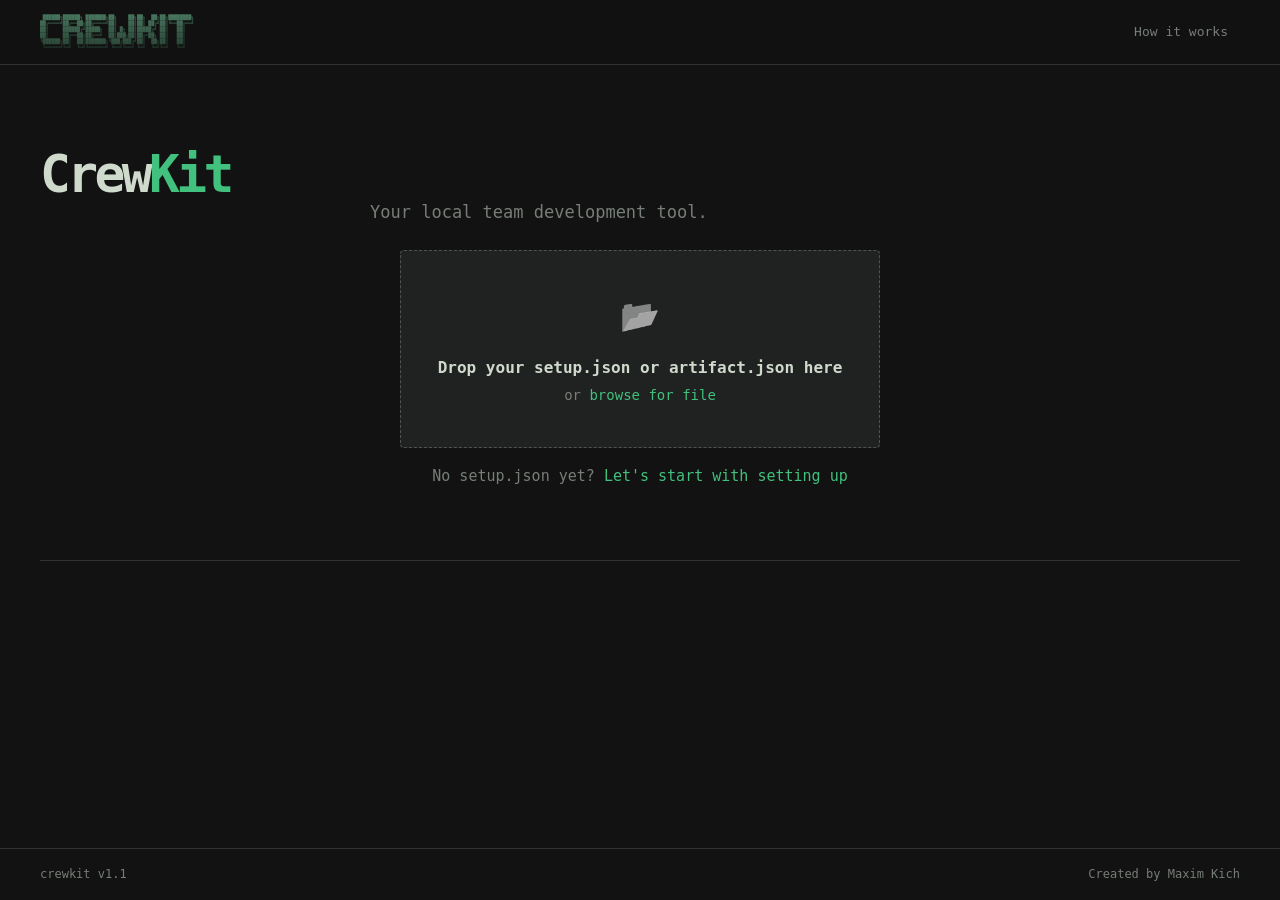
==== commit 61d6efbf: "Redesign CrewKit interface" ====
--- a/artifact-builder.html
+++ b/artifact-builder.html
@@ -1,10 +1,16 @@
 <!DOCTYPE html>
-<html lang="en" data-theme="light">
+<html lang="en" data-theme="dark">
 <head>
   <meta charset="UTF-8">
   <meta name="viewport" content="width=device-width, initial-scale=1.0">
+  <meta name="description" content="CrewKit — local-first team leadership platform for collaborative assessment">
+  <meta name="theme-color" content="#111211">
+  <meta name="apple-mobile-web-app-capable" content="yes">
+  <meta name="apple-mobile-web-app-status-bar-style" content="black-translucent">
   <title>Artifact — CrewKit</title>
-  <link rel="stylesheet" href="typography-tokens.css">
+  <link rel="icon" type="image/svg+xml" href="assets/favicon.svg">
+  <link rel="alternate icon" type="image/png" href="assets/favicon-32x32.png">
+  <link rel="apple-touch-icon" sizes="180x180" href="assets/apple-touch-icon.png">
   <link rel="stylesheet" href="styles.css">
   <style>
 
@@ -121,8 +127,8 @@
       width: 80px;
     }
     .matrix-table thead th.th-label-col {
-      min-width: 300px;
-      width: 300px;
+      min-width: 200px;
+      width: 200px;
       text-align: left;
       vertical-align: middle;
     }
@@ -198,8 +204,8 @@
       padding: 8px 10px;
       vertical-align: top;
       background: var(--color-surface);
-      width: 300px;
-      max-width: 300px;
+      width: 200px;
+      max-width: 200px;
     }
     .row-label__name {
       font-weight: 500; background: none; border: none;
@@ -826,8 +832,9 @@
       opacity: 0.6;
     }
 
-  </style>
-</head>
+  </style>
+  <link rel="stylesheet" href="design-system.css">
+</head>
 <body data-page="artifact-builder">
 
   <header class="app-header" id="app-header"></header>
@@ -836,12 +843,12 @@
 
     <!-- Edit mode / new artifact header -->
     <div class="page-header" id="page-header-edit">
-      <a href="#" id="back-btn-edit" class="page-header__back">← Dashboard</a>
+      <a href="#" id="back-btn-edit" class="page-header__back">Back to dashboard</a>
       <h1 class="page-header__title" id="page-title">New artifact</h1>
     </div>
     <!-- View mode header: Dashboard link + name + Edit button on same line -->
     <div id="page-header-view" style="display:none;margin-bottom:24px">
-      <a href="#" id="back-btn-view" class="page-header__back" style="display:inline-block;margin-bottom:10px">← Dashboard</a>
+      <a href="#" id="back-btn-view" class="page-header__back" style="display:inline-block;margin-bottom:10px">Back to dashboard</a>
       <div style="display:flex;align-items:flex-start;justify-content:space-between;gap:16px">
         <div>
           <div style="display:flex;align-items:center;gap:10px;flex-wrap:wrap">
@@ -1380,8 +1387,10 @@
             </div>
           </th>`;
         } else {
-          // score + scale labels are readonly; selective labels editable
-          const readonlyAttr = (type === 'score' || type === 'scale') ? 'readonly style="opacity:.5;cursor:default;text-align:center"' : 'style="text-align:center"';
+          // Scale labels are readonly; score + selective labels remain editable.
+          const readonlyAttr = type === 'scale'
+            ? 'readonly style="opacity:.5;cursor:default;text-align:center"'
+            : 'style="text-align:center"';
           html += `<th style="position:relative">
             <div class="col-head" style="align-items:center;justify-content:center;text-align:center">
               <input class="col-head__label" type="text" value="${Utils.esc(col.label)}"
@@ -1453,15 +1462,12 @@
 
           if (vm) {
             if (isScale) {
-              // Scale view mode: multi-line label with "Show more" if long
+              // Scale view mode: text wraps fully
               const labelId = `label-${gi}-${ri}`;
               const labelText = Utils.esc(row.label) || '';
-              html += `<div class="scale-label-text" id="${labelId}" style="font-weight:500;font-size:.8375rem;color:var(--color-text);padding:2px 0;white-space:nowrap;overflow:hidden;text-overflow:ellipsis">${labelText}</div>`;
-              // Only show "Show more" if text is likely to overflow (> ~60 chars as heuristic)
-              if (row.label && row.label.length > 60) {
-                html += `<button class="row-desc-toggle" onclick="FB.toggleScaleLabel('${labelId}', this)">Show more</button>`;
-              }
+              html += `<div class="scale-label-text" id="${labelId}" style="font-weight:500;font-size:.8375rem;color:var(--color-text);padding:2px 0;white-space:normal;overflow:visible;line-height:1.4">${labelText}</div>`;
             } else {
+              // Score/Selective: show label and accordion for description
               html += `<div class="row-label__name" style="font-weight:500;font-size:.8375rem;color:var(--color-text);padding:2px 0">${Utils.esc(row.label) || ''}</div>`;
               if (row.description && row.description.trim()) {
                 const descId = `desc-${gi}-${ri}`;
@@ -1793,17 +1799,11 @@
       window.location.href = 'index.html?from=artifacts';
     },
 
-    downloadArtifact() {
+    async downloadArtifact() {
       const fw   = this.fw;
       const blob = new Blob([JSON.stringify(fw, null, 2)], { type: 'application/json' });
-      const url  = URL.createObjectURL(blob);
-      const a    = document.createElement('a');
-      a.href = url;
-      a.download = `${(fw.name || 'artifact').replace(/[^a-z0-9]/gi, '_').toLowerCase()}_artifact.json`;
-      document.body.appendChild(a);
-      a.click();
-      document.body.removeChild(a);
-      URL.revokeObjectURL(url);
+      const filename = `${(fw.name || 'artifact').replace(/[^a-z0-9]/gi, '_').toLowerCase()}_artifact.json`;
+      await App.downloadWithDialog(blob, filename);
       Toast.show(`"${fw.name}" downloaded.`, 'success');
     },
   };
@@ -2205,7 +2205,6 @@
       const raw = App.loadFromStorage();
       if (!raw) { window.location.href = 'index.html'; return; }
       App.setup = raw;
-      App._applyTheme();
       App._renderHeader();
       App._renderFooter();
       FB.init();
--- a/styles.css
+++ b/styles.css
@@ -1,11 +1,8 @@
 /* ─────────────────────────────────────────────────────────────────────────────
-   CREWKIT — styles.css
-   All CSS custom properties are theme tokens.
-   Swap themes by changing [data-theme] on <html>.
-   ───────────────────────────────────────────────────────────────────────────── */
-
-/* ── Google Fonts ─────────────────────────────────────────────────────────── */
-@import url('https://fonts.googleapis.com/css2?family=Inter:wght@400;500;600;700&family=JetBrains+Mono:wght@400;600&display=swap');
+   CREWKIT — styles.css
+   Structural base styles and shared spacing/size tokens.
+   Dark interface tokens and component overrides live in design-system.css.
+   ───────────────────────────────────────────────────────────────────────────── */
 
 /* ── Spacing & size tokens (theme-agnostic) ───────────────────────────────── */
 :root {
@@ -103,95 +100,7 @@
   --line-height-code-md: 1.6;
 }
 
-/* ── Theme: light (default) ───────────────────────────────────────────────── */
-[data-theme="light"] {
-  --color-bg:            #fafafa;
-  --color-surface:       #FFFFFF;
-  --color-surface-alt:   #ededed;
-  --color-border:        #e7e8e7;
-  --color-text:          #111211;
-  --color-text-muted:    #6a716a;
-  --color-text-inverse:  #FFFFFF;
-
-  --color-accent:        #48765e;
-  --color-accent-hover:  #225038;
-  --color-accent-subtle: #D1DDD7;
-
-  --color-primary:       #48765e;
-  --color-primary-hover: #225038;
-
-  --color-success:       #16A34A;
-  --color-success-bg:    #DCFCE7;
-  --color-warning:       #D97706;
-  --color-warning-bg:    #FEF3C7;
-  --color-danger:        #DC2626;
-  --color-danger-bg:     #FEE2E2;
-  --color-info:          #2563EB;
-  --color-info-bg:       #DBEAFE;
-
-  /* Score heatmap */
-  --score-0: #FEE2E2;
-  --score-1: #FED7AA;
-  --score-2: #FEF08A;
-  --score-3: #BBF7D0;
-  --score-4: #6EE7B7;
-  --score-5: #34D399;
-
-  /* Shadows */
-  --shadow-sm:   0 1px 3px rgba(0,0,0,.06), 0 1px 2px rgba(0,0,0,.04);
-  --shadow-md:   0 4px 12px rgba(0,0,0,.08), 0 2px 4px rgba(0,0,0,.04);
-  --shadow-lg:   0 12px 32px rgba(0,0,0,.10), 0 4px 8px rgba(0,0,0,.04);
-
-  --radius-sm:   6px;
-  --radius-md:   10px;
-  --radius-lg:   16px;
-  --radius-pill: 999px;
-}
-
-/* ── Theme: dark ──────────────────────────────────────────────────────────── */
-[data-theme="dark"] {
-  --color-bg:            #111211;
-  --color-surface:       #131513;
-  --color-surface-alt:   #1d201d;
-  --color-border:        #393c39;
-  --color-text:          #e9f1ea;
-  --color-text-muted:    #75847c;
-  --color-text-inverse:  #0D0D1A;
-
-  --color-accent:        #48765e;
-  --color-accent-hover:  #76a78e;
-  --color-accent-subtle: #19241e;
-
-  --color-primary:       #48765e;
-  --color-primary-hover: #76a78e;
-
-  --color-success:       #22C55E;
-  --color-success-bg:    #052E16;
-  --color-warning:       #F59E0B;
-  --color-warning-bg:    #1C1200;
-  --color-danger:        #EF4444;
-  --color-danger-bg:     #1C0000;
-  --color-info:          #5da5fd;
-  --color-info-bg:       #0A1628;
-
-  --score-0: #2A0A0A;
-  --score-1: #2A1A0A;
-  --score-2: #2A2A0A;
-  --score-3: #0A2A1A;
-  --score-4: #0A1A2A;
-  --score-5: #0A2A2A;
-
-  --shadow-sm:   0 1px 3px rgba(0,0,0,.3);
-  --shadow-md:   0 4px 12px rgba(0,0,0,.4);
-  --shadow-lg:   0 12px 32px rgba(0,0,0,.5);
-
-  --radius-sm:   6px;
-  --radius-md:   10px;
-  --radius-lg:   16px;
-  --radius-pill: 999px;
-}
-
-/* ── Reset & base ─────────────────────────────────────────────────────────── */
+/* ── Reset & base ─────────────────────────────────────────────────────────── */
 *, *::before, *::after { box-sizing: border-box; margin: 0; padding: 0; }
 
 html { font-size: 16px; }
--- a/design-system.css
+++ b/design-system.css
@@ -0,0 +1,1101 @@
+/* CrewKit dark interface — shared visual layer loaded after page-local styles. */
+
+:root,
+[data-theme="dark"] {
+  --color-bg-canvas: #111211;
+  --color-bg-surface: #202221;
+  --color-bg-interactive: #363936;
+  --color-text-primary: #CFDACD;
+  --color-text-muted: #777D77;
+  --color-action-primary: #42C07E;
+  --color-action-hover: color-mix(in srgb, #42C07E 82%, #CFDACD);
+  --color-visual-gradient-start: #48765E;
+  --color-visual-gradient-end: #274033;
+  --color-status-neutral: #777D77;
+  --color-status-success: #42C07E;
+  --color-status-warning: #D29922;
+  --color-status-info: #4493F8;
+  --color-status-danger: #C15F5F;
+
+  /* Compatibility aliases for the existing UI controllers. */
+  --color-bg: var(--color-bg-canvas);
+  --color-surface: var(--color-bg-surface);
+  --color-surface-alt: var(--color-bg-interactive);
+  --color-border: color-mix(in srgb, var(--color-text-muted) 30%, transparent);
+  --color-text: var(--color-text-primary);
+  --color-text-muted: #777D77;
+  --color-text-inverse: var(--color-bg-canvas);
+  --color-accent: var(--color-action-primary);
+  --color-accent-hover: var(--color-action-hover);
+  --color-accent-subtle: var(--color-visual-gradient-end);
+  --color-primary: var(--color-action-primary);
+  --color-primary-hover: var(--color-action-hover);
+  --color-success: var(--color-status-success);
+  --color-success-bg: color-mix(in srgb, var(--color-status-success) 10%, transparent);
+  --color-warning: var(--color-status-warning);
+  --color-warning-bg: color-mix(in srgb, var(--color-status-warning) 10%, transparent);
+  --color-danger: var(--color-status-danger);
+  --color-danger-bg: color-mix(in srgb, var(--color-status-danger) 10%, transparent);
+  --color-info: var(--color-status-info);
+  --color-info-bg: color-mix(in srgb, var(--color-status-info) 10%, transparent);
+
+  --score-0: color-mix(in srgb, var(--color-status-danger) 18%, var(--color-bg-surface));
+  --score-1: color-mix(in srgb, var(--color-status-warning) 14%, var(--color-bg-surface));
+  --score-2: color-mix(in srgb, var(--color-status-warning) 22%, var(--color-bg-surface));
+  --score-3: color-mix(in srgb, var(--color-action-primary) 14%, var(--color-bg-surface));
+  --score-4: color-mix(in srgb, var(--color-action-primary) 22%, var(--color-bg-surface));
+  --score-5: color-mix(in srgb, var(--color-action-primary) 32%, var(--color-bg-surface));
+
+  --font-mono: "JetBrains Mono", "IBM Plex Mono", ui-monospace, SFMono-Regular, Menlo, Monaco, Consolas, monospace;
+  --font-family-display-lg: var(--font-mono);
+  --font-family-h1: var(--font-mono);
+  --font-family-h2: var(--font-mono);
+  --font-family-h3: var(--font-mono);
+  --font-family-h4: var(--font-mono);
+  --font-family-body: var(--font-mono);
+  --font-family-button-md: var(--font-mono);
+  --font-family-button-sm: var(--font-mono);
+  --font-family-label-md: var(--font-mono);
+  --font-family-caption-md: var(--font-mono);
+  --font-family-caption-xs: var(--font-mono);
+  --font-family-badge-md: var(--font-mono);
+  --font-family-badge-xs: var(--font-mono);
+  --font-family-code-md: var(--font-mono);
+
+  --radius-sm: 4px;
+  --radius-md: 4px;
+  --radius-lg: 4px;
+  --radius-pill: 999px;
+  --shadow-sm: none;
+  --shadow-md: none;
+  --shadow-lg: 0 20px 60px rgba(0, 0, 0, .32);
+}
+
+html {
+  color-scheme: dark;
+  background: var(--color-bg-canvas);
+}
+
+body,
+body :where(*) {
+  cursor: url("assets/cursor-default.svg") 12 12, default !important;
+}
+
+body {
+  min-width: 320px;
+  min-height: 100vh;
+  color: var(--color-text-primary);
+  background: var(--color-bg-canvas);
+  font-family: var(--font-mono);
+  font-size: 14px;
+  line-height: 1.6;
+  transition: none;
+  font-feature-settings: "liga" 1, "calt" 1, "zero" 1;
+  -webkit-font-smoothing: antialiased;
+}
+
+button:not(:disabled),
+a[href],
+select:not(:disabled),
+summary,
+label[for],
+[role="button"],
+[draggable="true"],
+[onclick]:not(input):not(textarea),
+.save-indicator--dirty,
+.dropzone,
+.tag-pill-remove,
+.q-option-pill-remove,
+.drag-handle,
+.task-dropzone,
+.q-view-field__tag,
+.q-view-field__rate-btn:not(:disabled) {
+  cursor: url("assets/cursor-pointer.svg") 12 12, pointer !important;
+}
+
+body input,
+body textarea,
+body [contenteditable="true"],
+body[data-page="how-it-works"] :where(h1, h2, h3, h4, p, li, code, strong, .card__title) {
+  cursor: url("assets/cursor-text.svg") 9 9, text !important;
+}
+
+input.kanban-column__title[readonly] {
+  cursor: url("assets/cursor-pointer.svg") 12 12, pointer !important;
+}
+
+button:disabled,
+input:disabled,
+textarea:disabled,
+select:disabled {
+  cursor: url("assets/cursor-default.svg") 12 12, not-allowed !important;
+}
+
+::selection {
+  color: var(--color-bg-canvas);
+  background: var(--color-action-primary);
+}
+
+::-moz-selection {
+  color: var(--color-bg-canvas);
+  background: var(--color-action-primary);
+}
+
+:where(button, a, input, select, textarea, summary, [tabindex]):focus-visible {
+  outline: 2px solid var(--color-action-primary);
+  outline-offset: 2px;
+}
+
+h1,
+h2,
+h3,
+h4 {
+  color: var(--color-text-primary);
+  font-weight: 600;
+}
+
+h1 { letter-spacing: -.07em; }
+h2,
+h3 { letter-spacing: -.045em; }
+
+a { color: var(--color-action-primary); }
+a:hover { color: var(--color-action-hover); text-decoration: none; }
+
+code,
+pre { font-family: var(--font-mono); }
+
+code {
+  padding: 2px 5px;
+  border-radius: var(--radius-sm);
+  color: var(--color-text-primary);
+  background: var(--color-bg-canvas);
+}
+
+/* Shell */
+.app-header {
+  position: sticky;
+  top: 0;
+  z-index: 100;
+  min-height: 64px;
+  border-bottom: 1px solid var(--color-border);
+  background: color-mix(in srgb, var(--color-bg-canvas) 94%, transparent);
+  box-shadow: none;
+  backdrop-filter: blur(16px);
+}
+
+.app-header__inner {
+  width: 100%;
+  max-width: none;
+  min-height: 64px;
+  height: auto;
+  margin: 0;
+  padding: var(--space-3) var(--space-10);
+  gap: var(--space-6);
+}
+
+.app-brand-line {
+  display: flex;
+  min-width: 0;
+  align-items: center;
+  gap: var(--space-3);
+}
+
+.app-logo {
+  display: block;
+  flex: 0 0 auto;
+  border-radius: var(--radius-sm);
+  color: inherit;
+}
+
+.app-logo:hover { filter: brightness(1.18); }
+
+.app-logo__ascii {
+  display: block;
+  color: transparent;
+  background: linear-gradient(to bottom, var(--color-visual-gradient-start), var(--color-visual-gradient-end));
+  background-clip: text;
+  font: 600 5px/6px var(--font-mono);
+  -webkit-background-clip: text;
+  -webkit-text-fill-color: transparent;
+  white-space: pre;
+}
+
+.app-logo__sep,
+.app-logo__company {
+  color: var(--color-text-muted);
+  font-size: 13px;
+  font-weight: 400;
+  white-space: nowrap;
+}
+
+.app-logo__company {
+  overflow: hidden;
+  text-overflow: ellipsis;
+}
+
+.app-nav {
+  gap: var(--space-2);
+  margin-left: auto;
+}
+
+.app-nav__divider { display: none; }
+
+.app-nav__link {
+  min-height: var(--space-10);
+  display: inline-flex;
+  align-items: center;
+  padding: var(--space-2) var(--space-3);
+  border-radius: var(--radius-sm);
+  color: var(--color-text-muted);
+  font-size: 13px;
+  font-weight: 400;
+}
+
+.app-nav__link:hover {
+  color: var(--color-text-primary);
+  background: var(--color-bg-interactive);
+}
+
+.app-main {
+  width: 100%;
+  max-width: none;
+  margin: 0;
+  padding: var(--space-10);
+}
+
+.app-footer {
+  margin-top: auto;
+  padding: var(--space-4) var(--space-10);
+  border-top: 1px solid var(--color-border);
+  background: var(--color-bg-canvas);
+}
+
+.app-footer__inner {
+  width: 100%;
+  max-width: none;
+  margin: 0;
+  color: var(--color-text-muted);
+  font-size: 12px;
+}
+
+/* Actions */
+.btn {
+  min-height: var(--space-10);
+  justify-content: center;
+  gap: var(--space-2);
+  padding: var(--space-2) var(--space-3);
+  border-radius: var(--radius-sm);
+  font-size: 13px;
+  font-weight: 400;
+  line-height: 1.2;
+  transition: color 120ms ease, background-color 120ms ease, border-color 120ms ease;
+}
+
+.btn:active { transform: none; }
+.btn:disabled { opacity: .38; }
+
+.btn--sm {
+  min-height: calc(var(--space-4) * 2);
+  padding: var(--space-1) var(--space-2);
+  font-size: 12px;
+}
+
+.btn--lg { padding: var(--space-3) var(--space-4); font-size: 14px; }
+
+.btn--primary {
+  color: var(--color-bg-canvas);
+  background: var(--color-action-primary);
+  border-color: var(--color-action-primary);
+  font-weight: 600;
+}
+
+.btn--primary:hover:not(:disabled) {
+  color: var(--color-bg-canvas);
+  background: var(--color-action-hover);
+  border-color: var(--color-action-hover);
+  box-shadow: none;
+}
+
+.btn--secondary {
+  color: var(--color-text-primary);
+  background: var(--color-bg-canvas);
+  border-color: var(--color-border);
+}
+
+.btn--secondary:hover:not(:disabled) {
+  color: var(--color-text-primary);
+  background: var(--color-bg-interactive);
+  border-color: color-mix(in srgb, var(--color-text-muted) 72%, transparent);
+}
+
+.btn--ghost {
+  color: var(--color-text-muted);
+  background: transparent;
+  border-color: transparent;
+}
+
+.btn--ghost:hover:not(:disabled) {
+  color: var(--color-text-primary);
+  background: var(--color-bg-interactive);
+}
+
+.btn--danger {
+  color: var(--color-status-danger);
+  background: color-mix(in srgb, var(--color-status-danger) 9%, transparent);
+  border-color: color-mix(in srgb, var(--color-status-danger) 52%, transparent);
+}
+
+.btn--danger:hover:not(:disabled) {
+  color: var(--color-text-primary);
+  background: color-mix(in srgb, var(--color-status-danger) 22%, var(--color-bg-surface));
+}
+
+/* Page hierarchy and ordinary surfaces */
+.page-header { margin-bottom: var(--space-6); }
+
+.page-header__back {
+  display: inline-flex;
+  min-height: 32px;
+  align-items: center;
+  padding: var(--space-1) 0;
+  color: var(--color-text-muted);
+  font-size: 12px;
+}
+
+.page-header__back:hover { color: var(--color-action-primary); }
+
+.page-header__title {
+  margin-top: var(--space-3);
+  color: var(--color-text-primary);
+  font-size: clamp(28px, 4vw, 44px);
+  font-weight: 600;
+  line-height: 1.05;
+}
+
+.page-header__sub {
+  max-width: 70ch;
+  margin-top: var(--space-3);
+  color: var(--color-text-muted);
+  font-size: 14px;
+}
+
+.card {
+  padding: var(--space-4);
+  border: 1px solid var(--color-border);
+  border-radius: var(--radius-sm);
+  color: var(--color-text-primary);
+  background: var(--color-bg-surface);
+  box-shadow: none;
+}
+
+.card__title {
+  margin-bottom: var(--space-4);
+  color: var(--color-text-primary);
+  font-size: 16px;
+  font-weight: 600;
+  letter-spacing: -.035em;
+}
+
+.card p { color: var(--color-text-muted); }
+.card strong { color: var(--color-text-primary); }
+
+/* Forms and choices */
+.form-group { margin-bottom: var(--space-4); }
+
+.form-label {
+  margin-bottom: var(--space-2);
+  color: var(--color-text-primary);
+  font-size: 13px;
+  font-weight: 400;
+}
+
+.form-label span { color: var(--color-action-primary); }
+.form-hint { color: var(--color-text-muted); font-size: 12px; }
+
+.form-input,
+.form-textarea,
+.form-select,
+input[type="text"],
+input[type="date"],
+input[type="number"],
+input[type="email"],
+textarea,
+select {
+  min-height: var(--space-10);
+  padding: var(--space-2) var(--space-3);
+  border: 1px solid var(--color-border);
+  border-radius: var(--radius-sm);
+  color: var(--color-text-primary);
+  background: var(--color-bg-canvas);
+  font-family: var(--font-mono);
+  font-size: 13px;
+  transition: border-color 120ms ease, background-color 120ms ease;
+}
+
+textarea,
+.form-textarea { min-height: calc(var(--space-10) * 3); resize: vertical; }
+
+.form-input:hover,
+.form-textarea:hover,
+.form-select:hover,
+input:hover,
+textarea:hover,
+select:hover { border-color: color-mix(in srgb, var(--color-text-muted) 70%, transparent); }
+
+.form-input:focus,
+.form-textarea:focus,
+.form-select:focus,
+input:focus,
+textarea:focus,
+select:focus {
+  outline: none;
+  border-color: var(--color-action-primary);
+  box-shadow: none;
+}
+
+input::placeholder,
+textarea::placeholder { color: color-mix(in srgb, var(--color-text-muted) 72%, var(--color-bg-canvas)); }
+
+.form-input--error { border-color: var(--color-status-danger) !important; }
+.form-error { color: var(--color-status-danger); font-size: 12px; }
+.input-counter { color: var(--color-text-muted); }
+
+input[type="checkbox"],
+input[type="radio"],
+input[type="range"] { accent-color: var(--color-action-primary); }
+
+.type-grid { gap: var(--space-3); }
+
+.type-card {
+  min-height: var(--space-10);
+  padding: var(--space-3);
+  border: 1px solid var(--color-border);
+  border-radius: var(--radius-sm);
+  color: var(--color-text-primary);
+  background: var(--color-bg-canvas);
+  box-shadow: none;
+}
+
+.type-card:hover {
+  border-color: color-mix(in srgb, var(--color-text-muted) 72%, transparent);
+  background: var(--color-bg-interactive);
+}
+
+.type-card--active {
+  border-color: var(--color-action-primary);
+  background: color-mix(in srgb, var(--color-action-primary) 10%, transparent);
+  box-shadow: inset 3px 0 0 var(--color-action-primary);
+}
+
+.type-card__icon { filter: grayscale(1); opacity: .72; }
+.type-card__name { font-weight: 600; }
+.type-card__desc { color: var(--color-text-muted); }
+
+/* Dashboard */
+.dashboard-hero {
+  padding: 44px 0 32px !important;
+  text-align: left;
+  border-bottom: 1px solid var(--color-border);
+}
+
+.dashboard-hero__eyebrow { display: none; }
+
+.dashboard-hero__title {
+  margin: 0;
+  color: var(--color-text-primary) !important;
+  font-size: clamp(30px, 4vw, 56px);
+  font-weight: 600;
+  letter-spacing: -.07em;
+  line-height: .98;
+  white-space: nowrap;
+}
+
+.dashboard-hero__title span { color: var(--color-action-primary); }
+.dashboard-hero__subtitle { color: var(--color-text-muted); }
+
+.dashboard-hero--fillout .dashboard-hero__title {
+  margin-bottom: var(--space-6);
+  text-align: center;
+}
+
+.dash-tabs-row {
+  align-items: center;
+  padding: var(--space-3) 0;
+  margin-bottom: var(--space-6);
+  border-bottom: 1px solid var(--color-border);
+}
+
+.dash-tabs {
+  align-items: center;
+  gap: var(--space-1);
+}
+
+.dash-tab {
+  min-height: var(--space-10);
+  margin: 0;
+  padding: var(--space-2) var(--space-3);
+  border: 0;
+  border-radius: var(--radius-sm);
+  color: var(--color-text-muted);
+  font-family: var(--font-mono);
+  font-size: 13px;
+  font-weight: 400;
+}
+
+.dash-tab:hover { color: var(--color-text-primary); background: var(--color-bg-interactive); }
+
+.dash-tab--active {
+  color: var(--color-action-primary);
+  border: 0;
+  background: var(--color-bg-surface);
+}
+
+.dash-tab__count {
+  margin-left: 3px;
+  color: var(--color-text-muted);
+}
+
+.dash-tab-actions { gap: var(--space-3); padding: 0; }
+.dash-tab-count { color: var(--color-text-muted); font-size: 12px; }
+.dash-tab-divider { background: var(--color-border); }
+
+.dropdown-caret {
+  display: inline-block;
+  margin-left: var(--space-1);
+  font-size: 14px;
+  font-weight: 600;
+  line-height: 1;
+  opacity: 1;
+}
+
+.dash-dropdown__menu,
+#setup-menu {
+  padding: var(--space-1) !important;
+  border: 1px solid var(--color-border) !important;
+  border-radius: var(--radius-sm) !important;
+  background: var(--color-bg-surface) !important;
+  box-shadow: 0 10px 30px rgba(0, 0, 0, .35) !important;
+}
+
+.dash-dropdown__item,
+.setup-menu-item {
+  min-height: var(--space-10);
+  padding: var(--space-2) var(--space-3);
+  border-radius: var(--radius-sm);
+  color: var(--color-text-primary);
+  font-size: 13px;
+  font-weight: 400;
+}
+
+.dash-dropdown__item:hover,
+.setup-menu-item:hover { background: var(--color-bg-interactive); }
+
+.dash-dropdown__divider { background: var(--color-border); }
+.setup-menu-item--danger { color: var(--color-status-danger); }
+
+.module-grid {
+  grid-template-columns: repeat(auto-fill, minmax(270px, 1fr));
+  gap: var(--space-4);
+}
+
+.module-card {
+  height: 188px;
+  min-height: 0;
+  padding: var(--space-4);
+  border: 1px solid var(--color-border);
+  border-radius: var(--radius-sm);
+  color: var(--color-text-primary);
+  background: var(--color-bg-surface);
+  box-shadow: none;
+  transition: background-color 140ms ease, border-color 140ms ease;
+}
+
+.module-card:hover {
+  border-color: color-mix(in srgb, var(--color-action-primary) 72%, transparent);
+  background: var(--color-bg-interactive);
+  box-shadow: none;
+  transform: none;
+}
+
+.module-card__top {
+  display: flex;
+  min-height: 32px;
+  align-items: flex-start;
+  justify-content: space-between;
+  gap: var(--space-3);
+}
+
+.module-card__actions {
+  position: static;
+  display: flex;
+  gap: var(--space-1);
+  margin: -4px -4px 0 0;
+  opacity: 0;
+}
+
+.module-card:hover .module-card__actions,
+.module-card:focus-within .module-card__actions { opacity: 1; }
+
+.module-card__action-btn {
+  width: 32px;
+  height: 32px;
+  border: 1px solid transparent;
+  border-radius: var(--radius-sm);
+  color: var(--color-text-muted);
+  background: transparent;
+  filter: none;
+  font-size: 14px;
+}
+
+.module-card__action-btn:hover {
+  color: var(--color-text-primary);
+  border-color: var(--color-border);
+  background: var(--color-bg-canvas);
+}
+
+.module-card__action-btn--danger:hover {
+  color: var(--color-status-danger);
+  border-color: var(--color-status-danger);
+  background: color-mix(in srgb, var(--color-status-danger) 10%, transparent);
+}
+
+.module-card__label {
+  display: inline-flex;
+  align-items: center;
+  width: fit-content;
+  margin: 0;
+  padding: var(--space-1) var(--space-2);
+  border-radius: var(--radius-sm);
+  color: var(--color-text-muted) !important;
+  background: var(--color-bg-canvas) !important;
+  font-size: 11px !important;
+  font-weight: 400;
+  letter-spacing: 0;
+  line-height: 1.4;
+  text-transform: none;
+  white-space: nowrap;
+}
+
+.module-card__body {
+  min-height: 0;
+  flex: 1;
+}
+
+.module-card__title {
+  overflow: hidden;
+  margin: var(--space-3) 0 var(--space-2);
+  color: var(--color-text-primary);
+  font-size: 16px;
+  font-weight: 600;
+  letter-spacing: -.035em;
+  line-height: 1.25;
+  text-overflow: ellipsis;
+  white-space: nowrap;
+  -webkit-line-clamp: 1;
+}
+
+.module-card__desc {
+  height: 3.2em;
+  color: var(--color-text-muted);
+  font-size: 13px;
+  line-height: 1.6;
+  -webkit-line-clamp: 2;
+}
+
+.module-card__open {
+  align-self: flex-end;
+  margin-top: auto;
+  color: var(--color-action-primary);
+  font-size: 12px;
+}
+
+.module-card--new { animation-name: newItemGlowDark; }
+
+@keyframes newItemGlowDark {
+  0%, 100% { box-shadow: 0 0 0 0 transparent; }
+  35% { box-shadow: 0 0 0 3px color-mix(in srgb, var(--color-action-primary) 38%, transparent); }
+}
+
+.dropzone,
+.member-dropzone {
+  border: 1px dashed color-mix(in srgb, var(--color-text-muted) 55%, transparent);
+  border-radius: var(--radius-sm);
+  color: var(--color-text-muted);
+  background: var(--color-bg-surface);
+}
+
+.dropzone:hover,
+.dropzone.dragover,
+.member-dropzone--visible {
+  border-color: var(--color-action-primary);
+  background: color-mix(in srgb, var(--color-action-primary) 8%, var(--color-bg-canvas));
+}
+
+.dropzone__icon,
+.empty-state__icon,
+.global-dropzone__icon { filter: grayscale(1); opacity: .68; }
+
+.tip-bar {
+  border-top: 1px solid var(--color-border);
+  color: var(--color-text-muted);
+  background: var(--color-bg-canvas);
+}
+
+/* Kanban and dashboard dialogs */
+.kanban-board { gap: var(--space-4); }
+
+.kanban-column {
+  padding: var(--space-3);
+  border: 1px solid var(--color-border);
+  border-radius: var(--radius-sm);
+  background: color-mix(in srgb, var(--color-bg-surface) 72%, transparent);
+}
+
+.kanban-column__header { border-color: var(--color-border); }
+
+input.kanban-column__title {
+  min-height: 32px;
+  padding: 0 0 var(--space-1);
+  border: 0;
+  border-bottom: 1px solid transparent;
+  border-radius: 0;
+  color: var(--color-text-primary);
+  background: transparent;
+  font-family: var(--font-mono);
+  font-weight: 600;
+  box-shadow: none;
+}
+
+input.kanban-column__title:hover {
+  border-color: transparent;
+  background: transparent;
+}
+
+input.kanban-column__title:focus {
+  padding: 0 0 var(--space-1);
+  border-bottom-color: var(--color-action-primary);
+  background: transparent;
+  box-shadow: none;
+}
+
+.kanban-card {
+  border: 1px solid var(--color-border);
+  border-left: 2px solid var(--color-visual-gradient-start);
+  border-radius: 0;
+  color: var(--color-text-primary);
+  background: var(--color-bg-canvas);
+}
+
+.kanban-card:hover {
+  border-left-color: var(--color-action-primary);
+  background: var(--color-bg-interactive);
+  box-shadow: none;
+  transform: none;
+}
+
+.initiative-modal-backdrop,
+.modal-backdrop { background: color-mix(in srgb, var(--color-bg-canvas) 68%, transparent); backdrop-filter: blur(10px); }
+
+.initiative-modal,
+.modal {
+  border: 1px solid var(--color-border);
+  border-radius: var(--radius-sm);
+  color: var(--color-text-primary);
+  background: var(--color-bg-surface);
+  box-shadow: 0 20px 60px rgba(0, 0, 0, .32);
+}
+
+.initiative-modal__title,
+.modal__title { font-weight: 600; letter-spacing: -.035em; }
+
+.initiative-modal__close {
+  width: var(--space-10);
+  height: var(--space-10);
+  border-radius: var(--radius-sm);
+  color: var(--color-text-muted);
+}
+
+.initiative-modal__close:hover { color: var(--color-text-primary); background: var(--color-bg-interactive); }
+
+.initiative-modal-field input,
+.initiative-modal-field textarea { color: var(--color-text-primary); background: var(--color-bg-canvas); border-color: var(--color-border); }
+
+.initiative-modal-view {
+  padding: 0;
+  border: 0;
+  background: transparent;
+}
+
+.initiative-modal-view__field {
+  padding-bottom: var(--space-3);
+}
+
+.initiative-add-update-card {
+  align-items: flex-end;
+  padding: 0 0 var(--space-4);
+  border: 0;
+  border-bottom: 1px solid var(--color-border);
+  border-radius: 0;
+  background: transparent;
+}
+
+.initiative-add-update-card--editing { border-bottom-color: var(--color-action-primary); }
+
+textarea.initiative-add-update-card__textarea,
+input.initiative-add-update-card__date {
+  padding-inline: 0;
+  border: 0 !important;
+  border-bottom: 1px solid var(--color-border) !important;
+  border-radius: 0 !important;
+  color: var(--color-text-primary);
+  background: transparent !important;
+  box-shadow: none !important;
+}
+
+textarea.initiative-add-update-card__textarea:hover,
+input.initiative-add-update-card__date:hover { border-bottom-color: color-mix(in srgb, var(--color-text-muted) 70%, transparent) !important; }
+
+textarea.initiative-add-update-card__textarea:focus,
+input.initiative-add-update-card__date:focus { border-bottom-color: var(--color-action-primary) !important; }
+
+.initiative-update-item {
+  padding: var(--space-3);
+  border: 1px solid var(--color-border);
+  border-radius: var(--radius-sm);
+  background: var(--color-bg-interactive);
+}
+
+.tab-btn { font-family: var(--font-mono); }
+
+/* Builder, matrices, questionnaires, and member records */
+.step-indicator { margin-bottom: var(--space-6); }
+
+.step-indicator__num {
+  border-color: var(--color-border);
+  color: var(--color-text-muted);
+  background: var(--color-bg-surface);
+}
+
+.step-indicator__item--active .step-indicator__num,
+.step-indicator__item--done .step-indicator__num {
+  border-color: var(--color-action-primary);
+  color: var(--color-bg-canvas);
+  background: var(--color-action-primary);
+}
+
+.step-indicator__sep { background: var(--color-border); }
+
+.fb-toolbar {
+  margin-top: var(--space-6);
+  padding-top: var(--space-4);
+  border-top: 1px solid var(--color-border);
+}
+
+.fb-settings,
+.q-field-row,
+.member-field-row,
+.note-card,
+.changelog-entry,
+.fw-accordion {
+  border: 1px solid var(--color-border);
+  border-radius: var(--radius-sm);
+  background: var(--color-bg-canvas);
+  box-shadow: none;
+}
+
+.q-field-row:hover,
+.member-field-row:hover { border-color: color-mix(in srgb, var(--color-text-muted) 65%, transparent); }
+
+.q-field-row__type,
+.q-field-row__name,
+.q-options-input,
+.q-field-row__rate-input,
+.q-view-field__input,
+.q-view-field__select,
+.pole-input,
+.inline-name-form input { color: var(--color-text-primary); background: var(--color-bg-canvas); border-color: var(--color-border); }
+
+.q-option-pill,
+.tag-pill,
+.changelog-badge,
+.q-view-field__type-badge {
+  padding: var(--space-1) var(--space-2);
+  border: 1px solid var(--color-border);
+  border-radius: var(--radius-sm);
+  color: var(--color-text-muted);
+  background: var(--color-bg-surface);
+  font-size: 11px;
+  text-transform: none;
+}
+
+.matrix-wrap,
+.fw-accordion__body { overflow-x: auto; }
+
+.matrix-table,
+.fw-matrix-table { border-color: var(--color-border); }
+
+.matrix-table thead th,
+.fw-matrix-table thead th,
+.group-header-row td.group-cell,
+.fw-group-row td { color: var(--color-text-muted); background: var(--color-bg-canvas); border-color: var(--color-border); }
+
+.matrix-table td,
+.matrix-table th,
+.fw-matrix-table td,
+.fw-matrix-table th { border-color: var(--color-border); }
+
+.matrix-table tbody tr.skill-row td,
+.fw-skill-row td { background: var(--color-bg-surface); }
+
+.matrix-cell,
+.fw-matrix-cell { background: var(--color-bg-canvas); }
+
+.matrix-cell:hover,
+.fw-matrix-cell:hover { background: var(--color-bg-interactive); }
+
+.matrix-cell--filled-score,
+.matrix-cell--filled-selective,
+.fw-matrix-cell--filled { background: var(--color-action-primary) !important; }
+
+.add-row-btn,
+.add-col-btn {
+  min-height: 32px;
+  padding: var(--space-1) var(--space-2);
+  border: 1px solid var(--color-border);
+  border-radius: var(--radius-sm);
+  color: var(--color-text-muted);
+  background: var(--color-bg-canvas);
+}
+
+.add-row-btn:hover,
+.add-col-btn:hover { color: var(--color-text-primary); border-color: var(--color-text-muted); background: var(--color-bg-interactive); }
+
+.tabs,
+.tabs-row .tabs { gap: var(--space-1); border-bottom: 1px solid var(--color-border); }
+
+.tab-btn {
+  min-height: var(--space-10);
+  padding: var(--space-2) var(--space-3);
+  border: 0;
+  border-radius: var(--radius-sm);
+  color: var(--color-text-muted);
+  font-size: 13px;
+  font-weight: 400;
+}
+
+.tab-btn:hover { color: var(--color-text-primary); background: var(--color-bg-interactive); }
+.tab-btn--active { color: var(--color-action-primary); border: 0; background: var(--color-bg-surface); }
+
+.fw-accordion__header {
+  border-radius: var(--radius-sm);
+  color: var(--color-text-primary);
+  background: var(--color-bg-surface);
+}
+
+.fw-accordion__header:hover { background: var(--color-bg-interactive); }
+
+.note-card--editing,
+.changelog-entry--editing {
+  border-color: var(--color-action-primary);
+  background: var(--color-bg-surface);
+}
+
+.changelog-badge--auto,
+.q-view-field__tag--selected {
+  color: var(--color-bg-canvas);
+  background: var(--color-action-primary);
+}
+
+/* Feedback */
+.validation-banner,
+.error-screen__list,
+.empty-state {
+  border-radius: var(--radius-sm);
+}
+
+.validation-banner--warning { color: var(--color-text-primary); background: var(--color-warning-bg); border-color: var(--color-status-warning); }
+.validation-banner--error { color: var(--color-text-primary); background: var(--color-danger-bg); border-color: var(--color-status-danger); }
+
+.tag,
+.error-badge {
+  border-radius: var(--radius-sm);
+  font-weight: 400;
+  letter-spacing: 0;
+  text-transform: none;
+}
+
+.toast {
+  border: 1px solid var(--color-border);
+  border-radius: var(--radius-sm);
+  color: var(--color-text-primary);
+  background: var(--color-bg-surface);
+  box-shadow: 0 10px 30px rgba(0, 0, 0, .35);
+}
+
+.toast--success { border-color: var(--color-status-success); background: var(--color-bg-surface); }
+.toast--warning { border-color: var(--color-status-warning); background: var(--color-bg-surface); }
+.toast--error { border-color: var(--color-status-danger); background: var(--color-bg-surface); }
+
+.save-indicator {
+  border-radius: var(--radius-pill);
+  font-size: 12px;
+  font-weight: 400;
+}
+
+/* Reading page */
+body[data-page="how-it-works"] .app-main { max-width: 840px !important; margin-inline: auto; }
+
+body[data-page="how-it-works"] .card {
+  margin-bottom: var(--space-4) !important;
+  padding: var(--space-6);
+}
+
+body[data-page="how-it-works"] .card p,
+body[data-page="how-it-works"] .card li { max-width: 75ch; }
+
+/* Compact */
+@media (max-width: 767px) {
+  .app-header__inner {
+    flex-wrap: wrap;
+    gap: var(--space-2);
+    padding: var(--space-3) var(--space-4);
+  }
+
+  .app-brand-line { gap: var(--space-2); }
+  .app-logo__ascii { font-size: 4px; line-height: 5px; }
+  .app-logo__sep,
+  .app-logo__company { font-size: 12px; }
+  .app-nav { width: 100%; justify-content: flex-end; }
+  .app-nav__link { display: none; }
+  .app-main { padding: var(--space-6) var(--space-4); }
+  .app-footer { padding: var(--space-4); }
+  .app-footer__inner { align-items: flex-start; flex-direction: column; gap: var(--space-2); }
+
+  .dashboard-hero { padding: var(--space-10) 0 var(--space-6) !important; }
+  .dashboard-hero__title { font-size: clamp(22px, 6.5vw, 34px); }
+  .dash-tabs-row { align-items: stretch; flex-direction: column; }
+  .dash-tabs { overflow-x: auto; }
+  .dash-tab { flex: 1 0 auto; text-align: center; }
+  .dash-tab-actions { justify-content: space-between; }
+  .module-grid { grid-template-columns: 1fr; }
+  .module-card { height: 188px; }
+  .module-card__actions { opacity: 1; }
+
+  .page-header__title { font-size: 28px; }
+  .type-grid { grid-template-columns: 1fr; }
+  .fb-toolbar { align-items: stretch; }
+  .initiative-modal,
+  .modal { width: calc(100vw - var(--space-4)); max-height: calc(100vh - var(--space-4)); padding: var(--space-4); }
+  .kanban-column { width: min(300px, calc(100vw - 48px)); }
+}
+
+@media (prefers-reduced-motion: reduce) {
+  *,
+  *::before,
+  *::after {
+    scroll-behavior: auto !important;
+    transition-duration: .01ms !important;
+    animation-duration: .01ms !important;
+    animation-iteration-count: 1 !important;
+  }
+}
